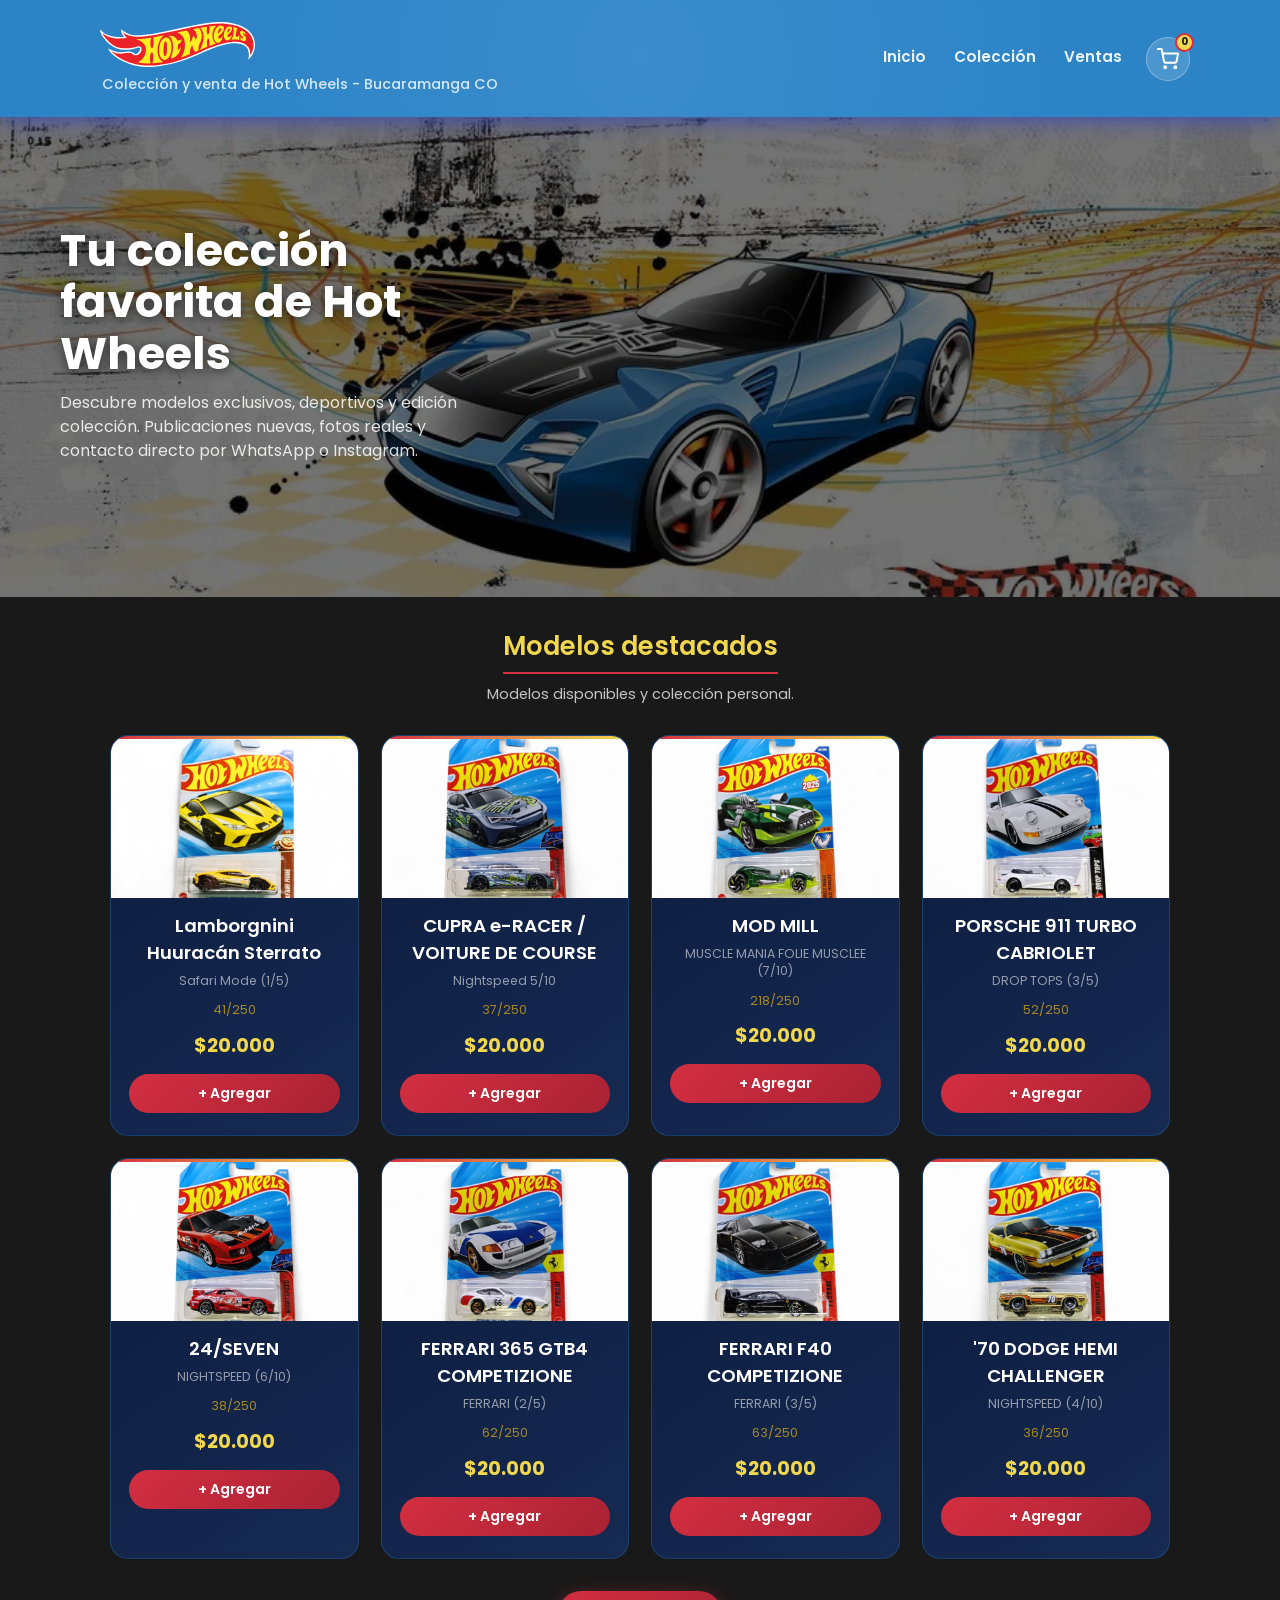
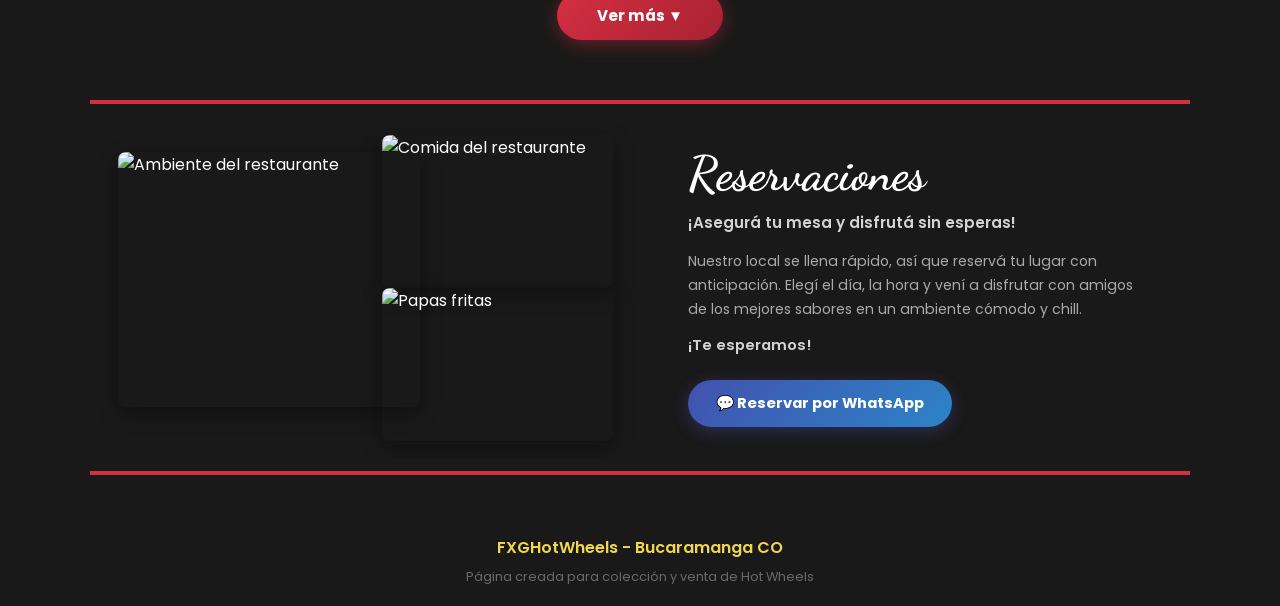
==== index.html @ 89bbc04d "------" ====
<!DOCTYPE html>
<html lang="es">
<head>
  <meta charset="UTF-8">
  <meta name="viewport" content="width=device-width, initial-scale=1.0">
  <title>Hot Wheels</title>
  <link rel="stylesheet" href="style.css">
  <link href="https://fonts.googleapis.com/css2?family=Poppins:wght@400;600;700&family=Dancing+Script:wght@700&display=swap" rel="stylesheet">
</head>

<body>

  <header>
    <div class="header-content">
      <div class="header-logo">
        <img src="img/Hot_Wheels_2014.svg" alt="Logo Hot Wheels">
        <p>Colección y venta de Hot Wheels - Bucaramanga CO</p>
      </div>
      <div class="header-derecha">
        <nav class="header-nav">
          <a href="/index.html">Inicio</a>
          <a href="/productos.html">Colección</a>
          <a href="/productos.html">Ventas</a>
        </nav>

        <!-- CART WIDGET -->
        <div class="cart-widget">
          <button class="cart-widget-btn" onclick="toggleCarritoWidget()" aria-label="Ver carrito">
            <svg xmlns="http://www.w3.org/2000/svg" width="22" height="22" viewBox="0 0 24 24" fill="none" stroke="currentColor" stroke-width="2.2" stroke-linecap="round" stroke-linejoin="round">
              <circle cx="9" cy="21" r="1"/><circle cx="20" cy="21" r="1"/>
              <path d="M1 1h4l2.68 13.39a2 2 0 0 0 2 1.61h9.72a2 2 0 0 0 2-1.61L23 6H6"/>
            </svg>
            <span class="cart-widget-badge" id="cart-badge">0</span>
          </button>

          <!-- DROPDOWN -->
          <div class="cart-dropdown" id="cart-dropdown">
            <div class="cart-drop-header">
              <h3>Tu pedido</h3>
              <button class="cart-drop-close" onclick="toggleCarritoWidget()">✕</button>
            </div>
            <ul class="cart-drop-lista" id="lista-widget"></ul>
            <div class="cart-drop-vacio" id="cart-drop-vacio">
              <p>Carrito vacío</p>
            </div>
            <div class="cart-drop-footer">
              <p id="total-widget">Total: $0</p>
              <button class="btn-whatsapp" onclick="enviarPedido()">
                <span>💬</span> Pedir por WhatsApp
              </button>
            </div>
          </div>
        </div>
      </div>
    </div>
  </header>

  <!-- HERO SLIDER -->
  <section class="hero-slider">
    <div class="slides">

      <div class="slide active" style="background: linear-gradient(135deg, rgba(0,0,0,0.55), rgba(0,0,0,0.55)), url('img/hot-wheels-background-1680-x-1050-fjcp171rm0mzeht1.jpg') center/cover no-repeat;">
        <div class="slide-content">
          <h2>Tu colección favorita de Hot Wheels</h2>
          <p>Descubre modelos exclusivos, deportivos y edición colección. Publicaciones nuevas, fotos reales y contacto directo por WhatsApp o Instagram.</p>
        </div>
      </div>

    </div>
  </section>

  <main>

    <section class="seccion-titulo">
      <h2>Modelos destacados</h2>
      <p>Modelos disponibles y colección personal.</p>
    </section>

    <div class="menu">

      <div class="producto">
        <img class="img-producto" src="photo/IMG-20260331-WA0038.jpg" alt="Lamborgnini Huuracán Sterrato">
        <h3>Lamborgnini Huuracán Sterrato</h3>
        <p class="desc">Safari Mode (1/5)</p>
        <p class="desc-num">41/250</p>
        <p class="precio">$20.000</p>
        <button onclick="agregar('Lamborgnini Huuracán Sterrato 🚗', 20000)">+ Agregar</button>
      </div>

      <div class="producto">
        <img class="img-producto" src="photo/IMG-20260331-WA0046.jpg" alt="CUPRA e-RACER / VOITURE DE COURSE">
        <h3>CUPRA e-RACER / VOITURE DE COURSE</h3>
        <p class="desc">Nightspeed 5/10</p>
        <p class="desc-num">37/250</p>
        <p class="precio">$20.000</p>
        <button onclick="agregar('CUPRA e-RACER / VOITURE DE COURSE 🚗', 20000)">+ Agregar</button>
      </div>

      <div class="producto">
        <img class="img-producto" src="photo/IMG-20260331-WA0047.jpg" alt="MOD MILL">
        <h3>MOD MILL</h3>
        <p class="desc">MUSCLE MANIA FOLIE MUSCLEE (7/10)</p>
        <p class="desc-num">218/250</p>
        <p class="precio">$20.000</p>
        <button onclick="agregar('MOD MILL 🚗', 20000)">+ Agregar</button>
      </div>

      <div class="producto">
        <img class="img-producto" src="photo/IMG-20260331-WA0048.jpg" alt="PORSCHE 911 TURBO CABRIOLET">
        <h3>PORSCHE 911 TURBO CABRIOLET</h3>
        <p class="desc">DROP TOPS (3/5)</p>
        <p class="desc-num">52/250</p>
        <p class="precio">$20.000</p>
        <button onclick="agregar('PORSCHE 911 TURBO CABRIOLET 🚗', 20000)">+ Agregar</button>
      </div>

      <div class="producto">
        <img class="img-producto" src="photo/IMG-20260331-WA0049.jpg" alt="24/SEVEN">
        <h3>24/SEVEN</h3>
        <p class="desc">NIGHTSPEED (6/10)</p>
        <p class="desc-num">38/250</p>
        <p class="precio">$20.000</p>
        <button onclick="agregar('24/SEVEN 🚗', 20000)">+ Agregar</button>
      </div>

      <div class="producto">
        <img class="img-producto" src="photo/IMG-20260331-WA0050.jpg" alt="FERRARI 365 GTB4 COMPETIZIONE">
        <h3>FERRARI 365 GTB4 COMPETIZIONE</h3>
        <p class="desc">FERRARI (2/5)</p>
        <p class="desc-num">62/250</p>
        <p class="precio">$20.000</p>
        <button onclick="agregar('FERRARI 365 GTB4 COMPETIZIONE 🚗', 20000)">+ Agregar</button>
      </div>

      <div class="producto">
        <img class="img-producto" src="photo/IMG-20260331-WA0051.jpg" alt="FERRARI F40 COMPETIZIONE">
        <h3>FERRARI F40 COMPETIZIONE</h3>
        <p class="desc">FERRARI (3/5)</p>
        <p class="desc-num">63/250</p>
        <p class="precio">$20.000</p>
        <button onclick="agregar('FERRARI F40 COMPETIZIONE 🚗', 20000)">+ Agregar</button>
      </div>

      <div class="producto">
        <img class="img-producto" src="photo/IMG-20260331-WA0052.jpg" alt="'70 DODGE HEMI CHALLENGER">
        <h3>'70 DODGE HEMI CHALLENGER</h3>
        <p class="desc">NIGHTSPEED (4/10)</p>
        <p class="desc-num">36/250</p>
        <p class="precio">$20.000</p>
        <button onclick="agregar('\'70 DODGE HEMI CHALLENGER 🚗', 20000)">+ Agregar</button>
      </div>

      <a href="menu.html" class="linea-mas">Ver más ▼</a>
      
    </div>

    <!-- RESERVACIONES -->
    <section class="reserv-section" id="reservaciones">

      <!-- FOTOS COLLAGE -->
      <div class="reserv-fotos">
        <img class="reserv-img reserv-img-1"
          src="https://images.unsplash.com/photo-1568901346375-23c9450c58cd?q=80&w=699&auto=format&fit=crop&ixlib=rb-4.1.0&ixid=M3wxMjA3fDB8MHxwaG90by1wYWdlfHx8fGVufDB8fHx8fA%3D%3D"
          alt="Ambiente del restaurante">
        <img class="reserv-img reserv-img-2"
          src="https://images.unsplash.com/photo-1607013251379-e6eecfffe234?q=80&w=387&auto=format&fit=crop&ixlib=rb-4.1.0&ixid=M3wxMjA3fDB8MHxwaG90by1wYWdlfHx8fGVufDB8fHx8fA%3D%3D"
          alt="Comida del restaurante">
        <img class="reserv-img reserv-img-3"
          src="https://images.pexels.com/photos/2983101/pexels-photo-2983101.jpeg?auto=compress&cs=tinysrgb&w=400"
          alt="Papas fritas">
      </div>

      <!-- TEXTO -->
      <div class="reserv-texto">
        <h2>Reservaciones</h2>
        <p class="reserv-sub">¡Asegurá tu mesa y disfrutá sin esperas!</p>
        <p class="reserv-desc">
          Nuestro local se llena rápido, así que reservá tu lugar con
          anticipación. Elegí el día, la hora y vení a disfrutar con amigos
          de los mejores sabores en un ambiente cómodo y chill.
        </p>
        <p class="reserv-espera">¡Te esperamos!</p>
        <a class="reserv-btn"
          href="https://wa.me/573159745293?text=Hola!%20Quiero%20hacer%20una%20reservaci%C3%B3n%20%F0%9F%8D%94"
          target="_blank">
          💬 Reservar por WhatsApp
        </a>
      </div>

    </section>

  </main>

  <footer>
    <p class="footer-main">FXGHotWheels - Bucaramanga CO</p>
    <p class="footer-sub">Página creada para colección y venta de Hot Wheels</p>
  </footer>

  <!-- MODAL PEDIDO -->
  <div class="modal-overlay" id="modal-overlay" onclick="cerrarModal()"></div>
  <div class="modal-pedido" id="modal-pedido">
    <button class="modal-close" onclick="cerrarModal()">✕</button>
    <h3>📦 Datos para tu pedido</h3>
    <p class="modal-sub">Completa tus datos y te contactamos enseguida</p>
    <div class="modal-campo">
      <label>Nombre completo</label>
      <input type="text" id="campo-nombre" placeholder="Ej: Juan Pérez" maxlength="60">
    </div>
    <div class="modal-campo">
      <label>Dirección</label>
      <input type="text" id="campo-dir" placeholder="Ej: Calle 10 #5-32" maxlength="100">
    </div>
    <div class="modal-campo">
      <label>Barrio / Sector</label>
      <input type="text" id="campo-barrio" placeholder="Ej: Centro, El Prado..." maxlength="60">
    </div>
    <button class="modal-btn" onclick="confirmarPedido()">💬 Enviar pedido por WhatsApp</button>
  </div>

  <script src="script.js"></script>

</body>
</html>
---- style.css ----
/* ===== RESET & BASE ===== */
* {
  margin: 0;
  padding: 0;
  box-sizing: border-box;
}

body {
  font-family: 'Poppins', Arial, sans-serif;
  background: rgb(26, 25, 25);
  min-height: 100vh;
  color: #fff;
}

/* ===== HEADER ===== */
header {
  background: #2C84C7;
  padding: 22px 40px;
  box-shadow: 0 4px 20px #4251AE;
  position: relative;
  z-index: 100;
}

header::before {
  content: '';
  position: absolute;
  inset: 0;
  background: radial-gradient(circle at center, rgba(255,255,255,0.07) 0%, transparent 65%);
  pointer-events: none;
  z-index: 0;
}

.header-content {
  display: flex;
  align-items: center;
  justify-content: space-between;
  max-width: 1100px;
  margin: 0 auto;
  position: relative;
  z-index: 1;
}

.header-logo img {
  height: 45px;
  width: auto;
  margin-left: 10px;
}

.header-logo p {
  font-size: 0.9rem;
  color: rgba(255,255,255,0.8);
  margin-left: 12px;
  font-weight: 500;
}

.header-nav {
  display: flex;
  gap: 28px;
  align-items: center;
}

.header-nav a {
  color: rgba(255,255,255,0.9);
  text-decoration: none;
  font-weight: 600;
  font-size: 0.95rem;
  padding-bottom: 3px;
  border-bottom: 2px solid transparent;
  transition: border-color 0.2s ease, color 0.2s ease;
}

.header-nav a:hover {
  color: #fff;
  border-bottom-color: rgba(255,255,255,0.8);
}

.header-derecha {
  display: flex;
  align-items: center;
  gap: 24px;
}

/* ===== CART WIDGET ===== */
.cart-widget {
  position: relative;
}

.cart-widget-btn {
  background: rgba(255,255,255,0.15);
  border: 1px solid rgba(255,255,255,0.3);
  color: #fff;
  width: 44px;
  height: 44px;
  border-radius: 50%;
  cursor: pointer;
  display: flex;
  align-items: center;
  justify-content: center;
  position: relative;
  transition: background 0.2s ease, transform 0.15s ease;
}

.cart-widget-btn:hover {
  background: rgba(255,255,255,0.28);
  transform: scale(1.08);
}

.cart-widget-badge {
  position: absolute;
  top: -5px;
  right: -5px;
  background: #F1D74D;
  color: #1a1a2e;
  font-size: 0.65rem;
  font-weight: 700;
  font-family: 'Poppins', Arial, sans-serif;
  width: 19px;
  height: 19px;
  border-radius: 50%;
  display: flex;
  align-items: center;
  justify-content: center;
  border: 2px solid #D42F41;
}

/* Dropdown */
.cart-dropdown {
  display: none;
  position: absolute;
  top: calc(100% + 14px);
  right: 0;
  width: 320px;
  background: #fff;
  color: #222;
  border-radius: 16px;
  box-shadow: 0 12px 40px rgba(0,0,0,0.25);
  z-index: 500;
  overflow: hidden;
  animation: dropDown 0.2s ease;
}

.cart-dropdown.visible {
  display: block;
}

@keyframes dropDown {
  from { opacity: 0; transform: translateY(-8px); }
  to   { opacity: 1; transform: translateY(0); }
}

.cart-drop-header {
  display: flex;
  align-items: center;
  justify-content: space-between;
  padding: 16px 18px 12px;
  border-bottom: 1px solid #f0f0f0;
}

.cart-drop-header h3 {
  font-size: 1rem;
  font-weight: 700;
  color: #1a1a2e;
}

.cart-drop-close {
  background: none;
  border: none;
  font-size: 1rem;
  cursor: pointer;
  color: #999;
  line-height: 1;
  padding: 2px 6px;
  border-radius: 6px;
  transition: background 0.15s;
}

.cart-drop-close:hover { background: #f0f0f0; color: #333; }

/* Lista items */
.cart-drop-lista {
  list-style: none;
  max-height: 240px;
  overflow-y: auto;
  padding: 8px 0;
}

.cart-drop-lista li {
  display: grid;
  grid-template-columns: 28px 1fr auto auto;
  align-items: center;
  gap: 8px;
  padding: 9px 18px;
  font-size: 0.87rem;
  border-bottom: 1px solid #f7f7f7;
  transition: background 0.15s;
}

.cart-drop-lista li:last-child { border-bottom: none; }
.cart-drop-lista li:hover { background: #fafafa; }

.item-qty {
  background: #4251AE;
  color: #fff;
  font-size: 0.72rem;
  font-weight: 700;
  width: 24px;
  height: 24px;
  border-radius: 6px;
  display: flex;
  align-items: center;
  justify-content: center;
}

.item-nombre {
  font-weight: 500;
  color: #222;
  white-space: nowrap;
  overflow: hidden;
  text-overflow: ellipsis;
}

.item-precio {
  font-weight: 700;
  color: #D42F41;
  white-space: nowrap;
}

.item-del {
  background: none;
  border: none;
  color: #bbb;
  cursor: pointer;
  font-size: 0.85rem;
  padding: 2px 4px;
  border-radius: 4px;
  transition: color 0.15s, background 0.15s;
  font-family: 'Poppins', Arial, sans-serif;
}

.item-del:hover { color: #D42F41; background: #fde8ea; }

/* Vacío */
.cart-drop-vacio {
  display: none;
  text-align: center;
  padding: 22px;
  color: #aaa;
  font-size: 0.88rem;
}

.cart-drop-vacio.visible { display: block; }

/* Footer dropdown */
.cart-drop-footer {
  padding: 14px 18px;
  border-top: 1px solid #f0f0f0;
  display: flex;
  align-items: center;
  justify-content: space-between;
  gap: 10px;
  flex-wrap: wrap;
}

.cart-drop-footer #total-widget {
  font-size: 1rem;
  font-weight: 700;
  color: #1a1a2e;
}

.cart-drop-footer .btn-whatsapp {
  padding: 9px 16px;
  font-size: 0.82rem;
  border-radius: 20px;
}

/* ===== HERO SLIDER ===== */
.hero-slider {
  position: relative;
  width: 100%;
  height: 480px;
  overflow: hidden;
}

.slides { 
  width: 100%; 
  height: 100%; 
  position: 
  relative; 
}

.slide {
  position: absolute;
  inset: 0;
  opacity: 0;
  transition: opacity 0.8s ease;
  display: flex;
  align-items: center;
  justify-content: flex-start;
}

.slide.active { 
  opacity: 1; z-index: 1; 
}

.slide-content {
  max-width: 560px;
  padding: 0 60px;
  animation: slideUp 0.7s ease;
}

@keyframes slideUp {
  from { opacity: 0; transform: translateY(30px); }
  to   { opacity: 1; transform: translateY(0); }
}

.slide-content h2 {
  font-size: 2.8rem;
  font-weight: 700;
  color: #fff;
  text-shadow: 0 2px 12px rgba(0,0,0,0.6);
  margin-bottom: 12px;
  line-height: 1.15;
}

.slide-content p {
  font-size: 1rem;
  color: rgba(255,255,255,0.85);
  margin-bottom: 26px;
  line-height: 1.5;
}

/* ===== MAIN ===== */
main {
  max-width: 1100px;
  margin: 0 auto;
  padding: 30px 20px 40px;
}

.seccion-titulo {
  text-align: center;
  margin-bottom: 30px;
}

.seccion-titulo h2 {
  font-size: 1.6rem;
  font-weight: 600;
  color: #F1D74D;
  border-bottom: 2px solid #D42F41;
  display: inline-block;
  padding-bottom: 6px;
}

.seccion-titulo p {
  font-size: 0.9rem;
  color: rgba(255,255,255,0.75);
  margin-top: 10px;
}

/* ===== MENÚ GRID ===== */
.menu {
  display: grid;
  grid-template-columns: repeat(auto-fit, minmax(200px, 1fr));
  gap: 22px;
  margin-bottom: 40px;
}

.producto {
  background: linear-gradient(145deg, #0d1b3e, #162a52);
  backdrop-filter: blur(10px);
  border: 1px solid rgba(44, 132, 199, 0.3);
  padding: 22px 18px;
  border-radius: 18px;
  text-align: center;
  transition: transform 0.25s ease, box-shadow 0.25s ease;
  position: relative;
  overflow: hidden;
}

.producto::before {
  content: '';
  position: absolute;
  top: 0; left: 0; right: 0;
  height: 3px;
  background: linear-gradient(90deg, #D42F41, #F1D74D);
  border-radius: 18px 18px 0 0;
}

.producto:hover {
  transform: translateY(-6px);
  box-shadow: 0 12px 30px #4250ae93;
}

.emoji-producto {
  font-size: 2.8rem;
  margin-bottom: 10px;
  display: block;
}

.img-producto {
  width: 100%;
  height: 160px;
  object-fit: cover;
  border-radius: 12px 12px 0 0;
  margin: -20px -20px 14px -20px;
  width: calc(100% + 40px);
  display: block;
}

.producto h3 {
  font-size: 1.15rem;
  font-weight: 600;
  color: #fff;
  margin-bottom: 6px;
}

.desc {
  font-size: 0.78rem;
  color: rgba(255,255,255,0.55);
  margin-bottom: 12px;
  line-height: 1.4;
}

.desc-num {
  font-size: 0.78rem;
  color: rgba(230, 180, 17, 0.699);
  margin-bottom: 12px;
  line-height: 1.4;
}

.precio {
  font-size: 1.2rem;
  font-weight: 700;
  color: #F1D74D;
  margin-bottom: 14px;
}

.producto button {
  background: linear-gradient(135deg, #D42F41, #a82233);
  color: white;
  padding: 9px 20px;
  border: none;
  border-radius: 25px;
  cursor: pointer;
  font-size: 0.88rem;
  font-weight: 600;
  font-family: 'Poppins', Arial, sans-serif;
  transition: background 0.2s ease, transform 0.15s ease;
  width: 100%;
}

.producto button:hover {
  background: linear-gradient(135deg, #e63550, #D42F41);
  transform: scale(1.04);
}

.producto button:active {
  transform: scale(0.97);
}

.linea-mas {
  grid-column: 1 / -1;
  display: block;
  margin: 10px auto 0;
  width: fit-content;
  background: linear-gradient(135deg, #D42F41, #a82233);
  color: #fff;
  text-decoration: none;
  padding: 13px 40px;
  border-radius: 30px;
  font-size: 0.95rem;
  font-weight: 700;
  font-family: 'Poppins', Arial, sans-serif;
  box-shadow: 0 4px 18px rgba(212, 47, 65, 0.4);
  transition: transform 0.2s ease, box-shadow 0.2s ease;
}

.linea-mas:hover {
  transform: scale(1.05);
  box-shadow: 0 8px 24px rgba(212, 47, 65, 0.6);
}

.linea-mas:active {
  transform: scale(0.97);
}

/* ===== CARRITO ===== */
#carrito {
  background: rgba(255, 255, 255, 0.07);
  backdrop-filter: blur(12px);
  border: 1px solid rgba(255, 255, 255, 0.12);
  padding: 25px;
  border-radius: 20px;
  max-width: 620px;
  margin: 0 auto;
}

.carrito-header {
  display: flex;
  align-items: center;
  gap: 12px;
  margin-bottom: 18px;
}

.carrito-header h2 {
  font-size: 1.4rem;
  font-weight: 600;
}

#contador-badge {
  background: #D42F41;
  color: white;
  font-size: 0.8rem;
  font-weight: 700;
  border-radius: 50%;
  width: 26px;
  height: 26px;
  display: flex;
  align-items: center;
  justify-content: center;
  min-width: 26px;
}

/* Lista de ítems */
#lista {
  list-style: none;
  display: flex;
  flex-direction: column;
  gap: 10px;
  margin-bottom: 15px;
}

#lista li {
  display: flex;
  align-items: center;
  justify-content: space-between;
  background: rgba(255,255,255,0.07);
  border-radius: 12px;
  padding: 10px 14px;
  font-size: 0.9rem;
  animation: slideIn 0.25s ease;
}

@keyframes slideIn {
  from { opacity: 0; transform: translateX(-10px); }
  to   { opacity: 1; transform: translateX(0); }
}

#lista li button {
  background: rgba(212, 47, 65, 0.2);
  color: #D42F41;
  border: 1px solid rgba(212, 47, 65, 0.4);
  border-radius: 8px;
  padding: 4px 8px;
  cursor: pointer;
  font-size: 0.8rem;
  transition: background 0.2s;
  font-family: 'Poppins', Arial, sans-serif;
}

#lista li button:hover {
  background: rgba(212, 47, 65, 0.5);
}

/* Carrito vacío */
.carrito-vacio {
  text-align: center;
  padding: 15px 0;
  color: rgba(255,255,255,0.4);
  font-size: 0.9rem;
  display: none;
}

.carrito-vacio.visible {
  display: block;
}

/* Footer del carrito */
.carrito-footer {
  border-top: 1px solid rgba(255,255,255,0.1);
  padding-top: 18px;
  display: flex;
  align-items: center;
  justify-content: space-between;
  flex-wrap: wrap;
  gap: 14px;
}

#total {
  font-size: 1.25rem;
  font-weight: 700;
  color: #F1D74D;
}

.btn-whatsapp {
  background: linear-gradient(135deg, #25d366, #128c7e);
  color: white;
  padding: 12px 24px;
  border: none;
  border-radius: 30px;
  cursor: pointer;
  font-size: 0.95rem;
  font-weight: 600;
  font-family: 'Poppins', Arial, sans-serif;
  display: flex;
  align-items: center;
  gap: 8px;
  transition: transform 0.2s ease, box-shadow 0.2s ease;
  box-shadow: 0 4px 15px rgba(37, 211, 102, 0.35);
}

.btn-whatsapp:hover {
  transform: scale(1.05);
  box-shadow: 0 6px 20px rgba(37, 211, 102, 0.5);
}

.btn-whatsapp:active {
  transform: scale(0.97);
}

/* ===== BOTÓN FLOTANTE CARRITO ===== */
.fab-carrito {
  position: fixed;
  bottom: 30px;
  right: 30px;
  z-index: 300;
  width: 62px;
  height: 62px;
  border-radius: 50%;
  background: linear-gradient(135deg, #D42F41, #a82233);
  color: #fff;
  font-size: 1.6rem;
  border: none;
  cursor: pointer;
  box-shadow: 0 6px 22px rgba(212, 47, 65, 0.55);
  display: flex;
  align-items: center;
  justify-content: center;
  transition: transform 0.2s ease, box-shadow 0.2s ease;
}

.fab-carrito:hover {
  transform: scale(1.12);
  box-shadow: 0 10px 28px rgba(212, 47, 65, 0.7);
}

.fab-carrito:active {
  transform: scale(0.95);
}

.fab-badge {
  position: absolute;
  top: -4px;
  right: -4px;
  background: #F1D74D;
  color: #1a1a2e;
  font-size: 0.7rem;
  font-weight: 700;
  width: 22px;
  height: 22px;
  border-radius: 50%;
  display: flex;
  align-items: center;
  justify-content: center;
  border: 2px solid #4251AE;
  font-family: 'Poppins', Arial, sans-serif;
}

/* ===== FOOTER ===== */
footer {
  text-align: center;
  padding: 20px;
  color: rgba(255,255,255,0.35);
  font-size: 0.82rem;
}

.footer-main {
  font-size: 1rem;
  font-weight: 600;
  color: #F1D74D;
  margin-bottom: 8px;
}

.footer-sub {
  font-size: 0.80rem;
  color: rgba(255,255,255,0.35);
}

/* ===== MODAL PEDIDO ===== */
.modal-overlay {
  display: none;
  position: fixed;
  inset: 0;
  background: rgba(0,0,0,0.6);
  z-index: 600;
  backdrop-filter: blur(3px);
}

.modal-overlay.visible { display: block; }

.modal-pedido {
  display: none;
  position: fixed;
  top: 50%;
  left: 50%;
  transform: translate(-50%, -50%);
  background: #fff;
  color: #1a1a2e;
  border-radius: 20px;
  padding: 32px 28px;
  width: 90%;
  max-width: 420px;
  z-index: 700;
  box-shadow: 0 20px 60px rgba(0,0,0,0.35);
  animation: modalIn 0.25s ease;
}

.modal-pedido.visible { display: block; }

@keyframes modalIn {
  from { opacity: 0; transform: translate(-50%, -46%); }
  to   { opacity: 1; transform: translate(-50%, -50%); }
}

.modal-close {
  position: absolute;
  top: 14px;
  right: 16px;
  background: none;
  border: none;
  font-size: 1rem;
  cursor: pointer;
  color: #999;
  padding: 4px 8px;
  border-radius: 8px;
  transition: background 0.15s;
}

.modal-close:hover { background: #f0f0f0; color: #333; }

.modal-pedido h3 {
  font-size: 1.2rem;
  font-weight: 700;
  color: #1a1a2e;
  margin-bottom: 4px;
}

.modal-sub {
  font-size: 0.82rem;
  color: #888;
  margin-bottom: 20px;
}

.modal-campo {
  display: flex;
  flex-direction: column;
  gap: 5px;
  margin-bottom: 14px;
}

.modal-campo label {
  font-size: 0.82rem;
  font-weight: 600;
  color: #444;
}

.modal-campo input {
  border: 1.5px solid #ddd;
  border-radius: 10px;
  padding: 10px 14px;
  font-size: 0.9rem;
  font-family: 'Poppins', Arial, sans-serif;
  color: #1a1a2e;
  outline: none;
  transition: border-color 0.2s;
}

.modal-campo input:focus { border-color: #D42F41; }

.modal-btn {
  width: 100%;
  background: linear-gradient(135deg, #25d366, #128c7e);
  color: #fff;
  border: none;
  border-radius: 30px;
  padding: 13px;
  font-size: 0.95rem;
  font-weight: 700;
  font-family: 'Poppins', Arial, sans-serif;
  cursor: pointer;
  margin-top: 6px;
  box-shadow: 0 4px 16px rgba(37,211,102,0.4);
  transition: transform 0.2s ease, box-shadow 0.2s ease;
}

.modal-btn:hover {
  transform: scale(1.03);
  box-shadow: 0 6px 22px rgba(37,211,102,0.55);
}



/* ===== RESERVACIONES ===== */
.reserv-section {
  display: grid;
  grid-template-columns: 1fr 1fr;
  align-items: center;
  margin-top: 60px;
  border-top: 4px solid #D42F41;
  border-bottom: 4px solid #D42F41;

  overflow: hidden;
  width: calc(100% + 40px);
  margin-left: -20px;
  margin-right: -20px;
}

.reserv-fotos {
  position: relative;
  height: 340px;
  overflow: hidden;
}

.reserv-img {
  position: absolute;
  object-fit: cover;
  border-radius: 8px;
  box-shadow: 0 6px 20px rgba(0,0,0,0.35);
}

.reserv-img-1 {
  width: 55%; height: 75%;
  top: 10%; left: 5%;
  z-index: 2;
}

.reserv-img-2 {
  width: 42%; height: 45%;
  top: 5%; right: 5%;
  z-index: 3;
}

.reserv-img-3 {
  width: 42%; height: 45%;
  bottom: 5%; right: 5%;
  z-index: 3;
}

.reserv-texto {
  padding: 44px 48px;
  color: #1a1a2e;
}

.reserv-texto h2 {
  font-family: 'Dancing Script', cursive, sans-serif;
  font-size: 3rem;
  font-weight: 700;
  color: #ffffff;
  margin-bottom: 10px;
  line-height: 1.1;
}

.reserv-sub {
  font-size: 0.95rem;
  font-weight: 600;
  color: #d4d4d4;
  margin-bottom: 16px;
}

.reserv-desc {
  font-size: 0.88rem;
  color: rgba(206, 206, 206, 0.8);
  line-height: 1.7;
  margin-bottom: 14px;
}

.reserv-espera {
  font-size: 0.92rem;
  font-weight: 600;
  color: #d4d4d4;
  margin-bottom: 24px;
}

.reserv-btn {
  display: inline-flex;
  align-items: center;
  gap: 8px;
  background: linear-gradient(135deg, #4251AE, #2C84C7);
  color: #fff;
  text-decoration: none;
  padding: 13px 28px;
  border-radius: 30px;
  font-size: 0.92rem;
  font-weight: 700;
  font-family: 'Poppins', Arial, sans-serif;
  transition: background 0.2s ease, transform 0.2s ease;
  box-shadow: 0 4px 16px rgba(66, 81, 174, 0.4);
}

.reserv-btn:hover {
  background: linear-gradient(135deg, #2C84C7, #4251AE);
  transform: scale(1.04);
}

@media (max-width: 768px) {
  .reserv-section {
    grid-template-columns: 1fr;
  }
  .reserv-fotos {
    height: 260px;
  }
  .reserv-texto {
    padding: 30px 24px;
  }
}
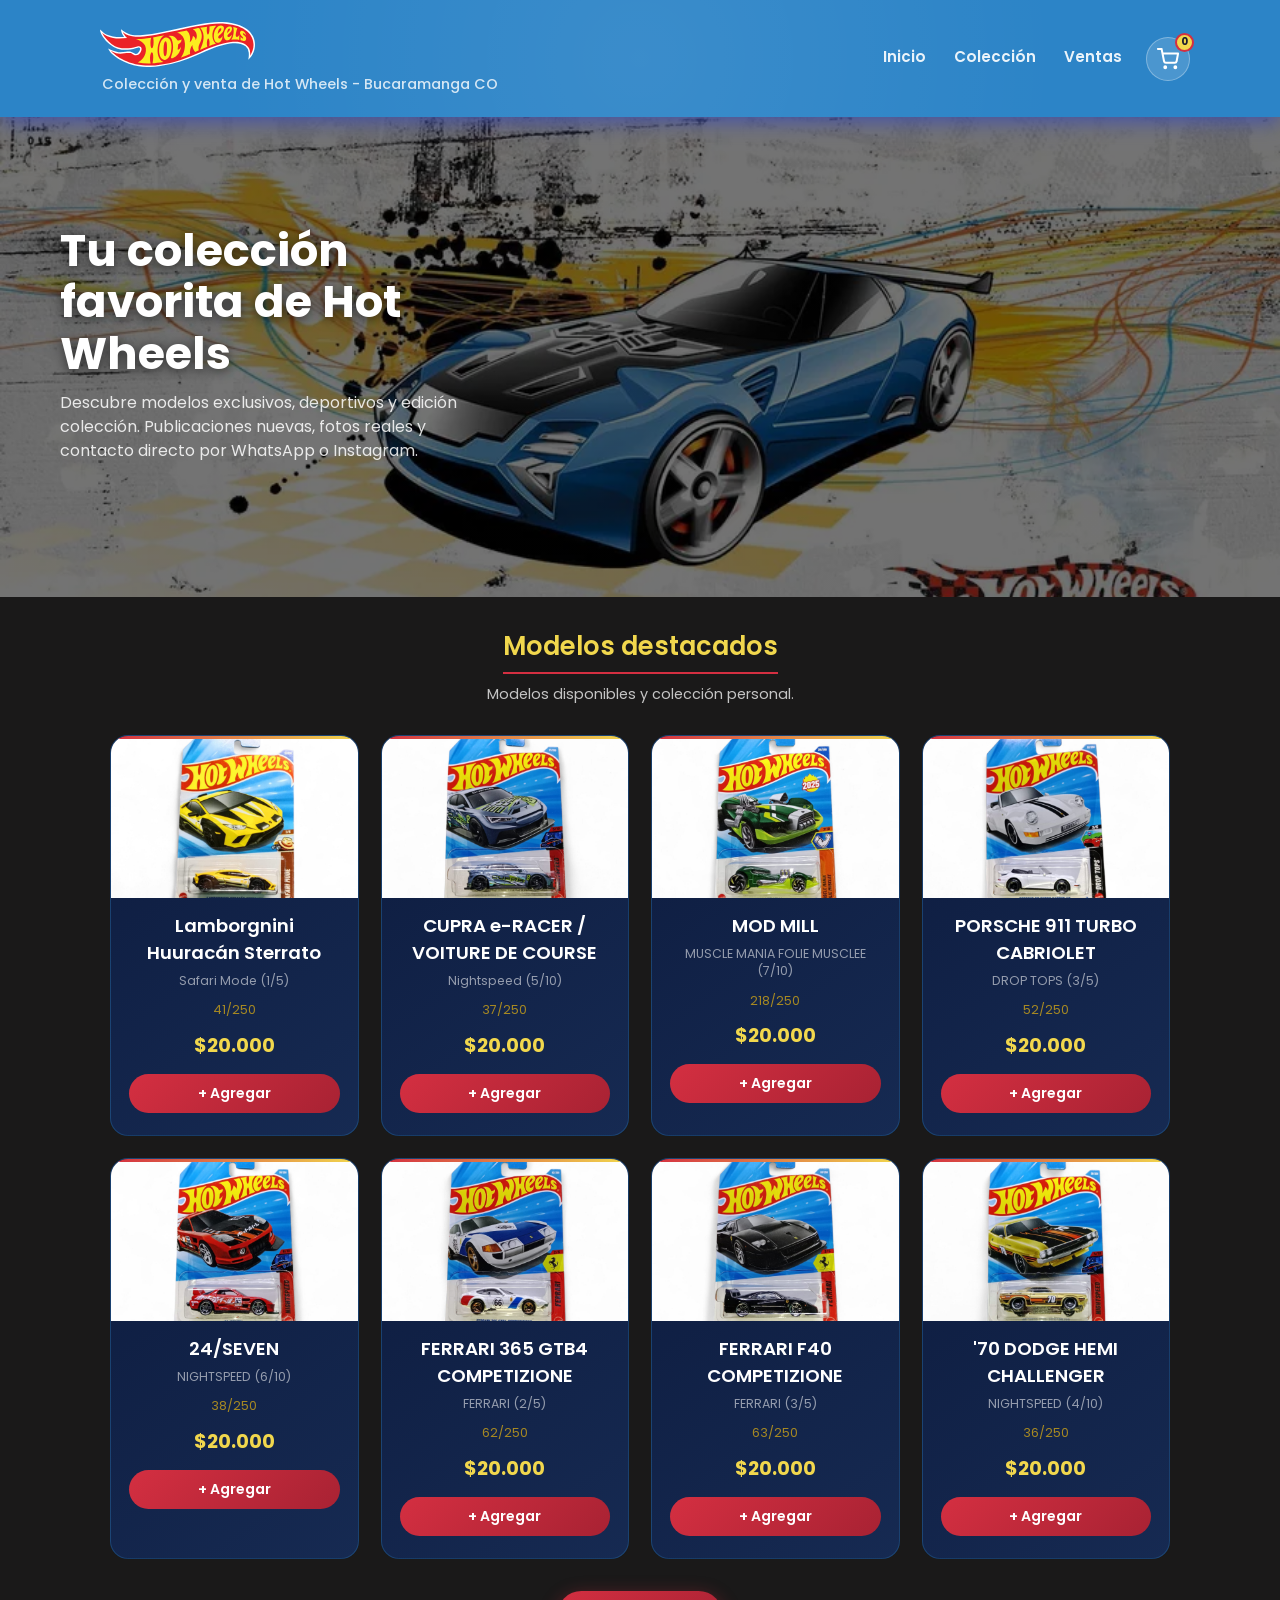
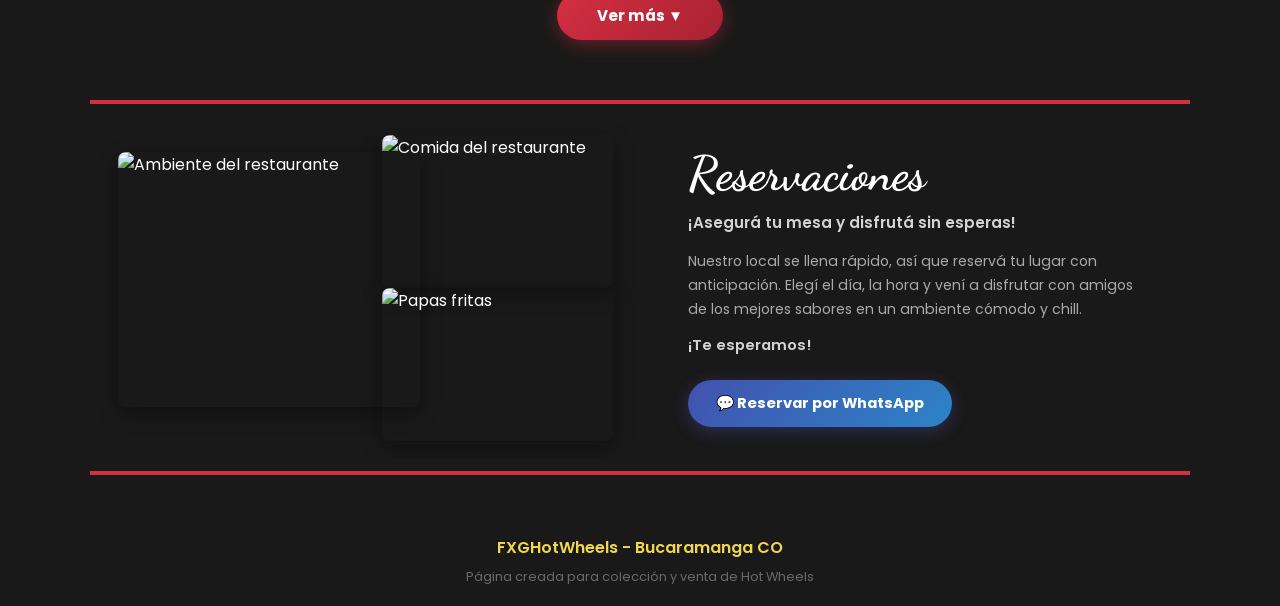
==== commit 3c5a8ec4: "-_-" ====
--- a/index.html
+++ b/index.html
@@ -90,7 +90,7 @@
       <div class="producto">
         <img class="img-producto" src="photo/IMG-20260331-WA0046.jpg" alt="CUPRA e-RACER / VOITURE DE COURSE">
         <h3>CUPRA e-RACER / VOITURE DE COURSE</h3>
-        <p class="desc">Nightspeed 5/10</p>
+        <p class="desc">Nightspeed (5/10)</p>
         <p class="desc-num">37/250</p>
         <p class="precio">$20.000</p>
         <button onclick="agregar('CUPRA e-RACER / VOITURE DE COURSE 🚗', 20000)">+ Agregar</button>
@@ -150,7 +150,7 @@
         <button onclick="agregar('\'70 DODGE HEMI CHALLENGER 🚗', 20000)">+ Agregar</button>
       </div>
 
-      <a href="menu.html" class="linea-mas">Ver más ▼</a>
+      <a href="productos.html" class="linea-mas">Ver más ▼</a>
       
     </div>
 
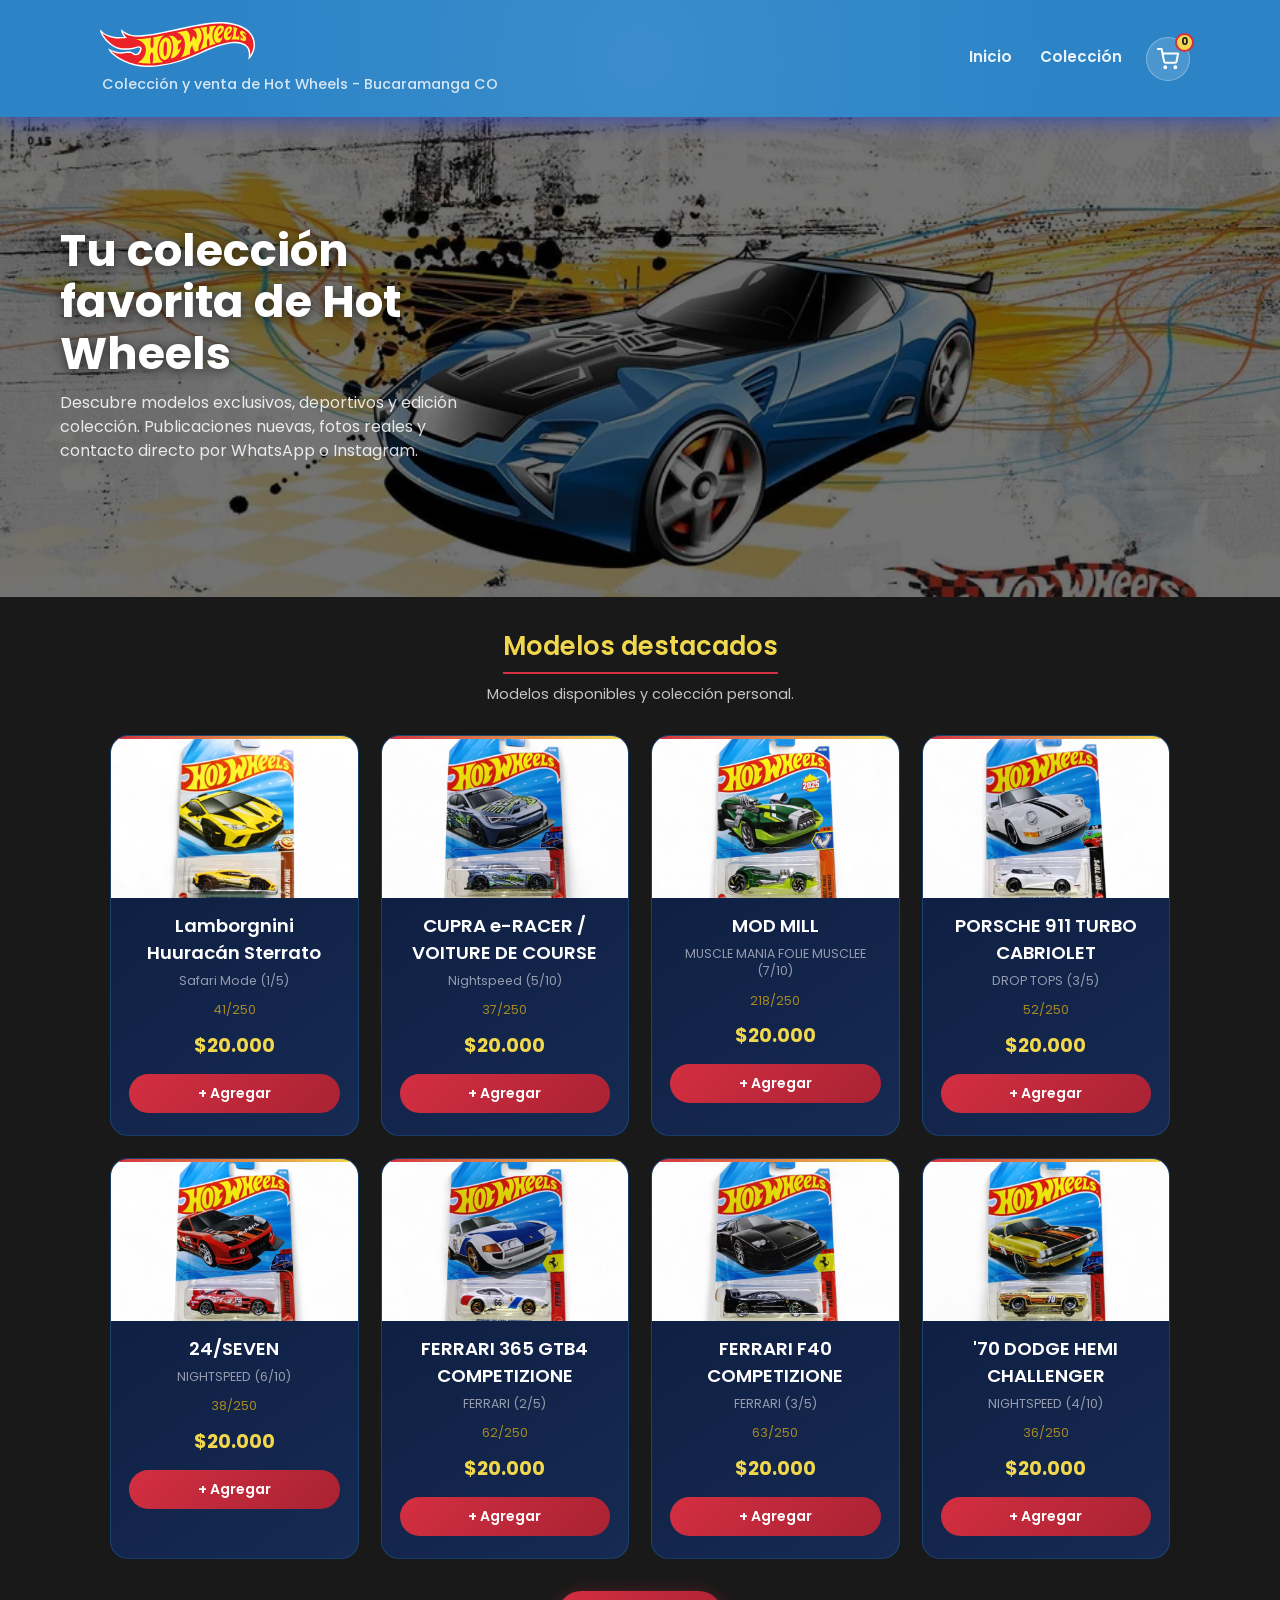
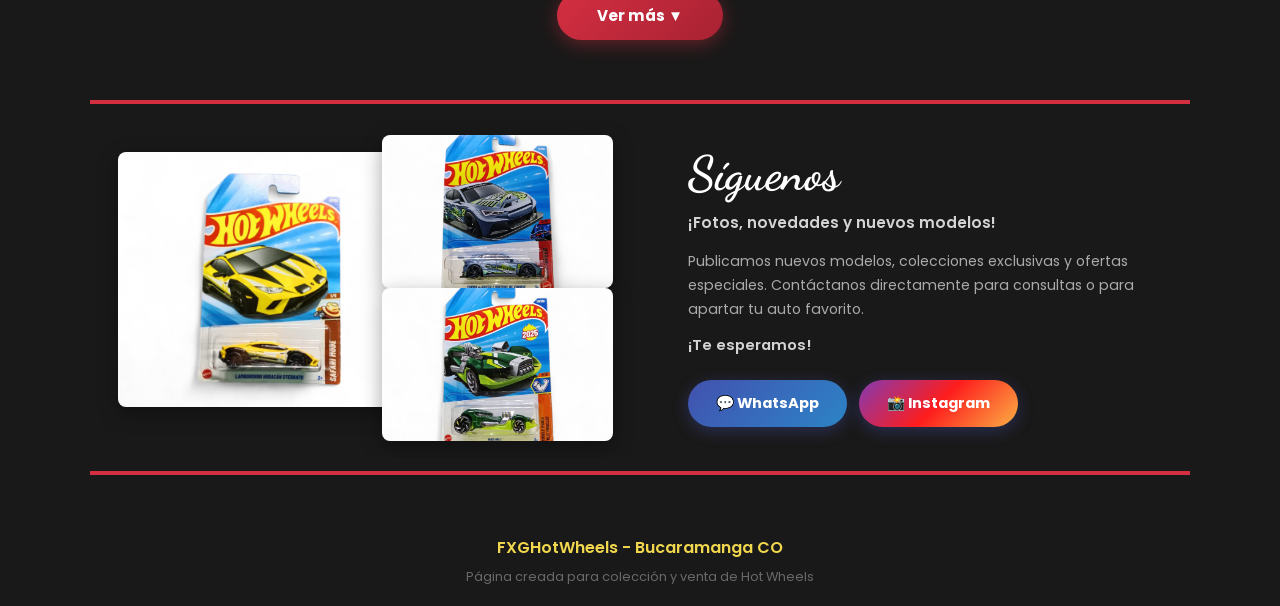
==== commit b9e64e08: "----" ====
--- a/index.html
+++ b/index.html
@@ -1,223 +1,333 @@
-<!DOCTYPE html>
+<!doctype html>
 <html lang="es">
-<head>
-  <meta charset="UTF-8">
-  <meta name="viewport" content="width=device-width, initial-scale=1.0">
-  <title>Hot Wheels</title>
-  <link rel="stylesheet" href="style.css">
-  <link href="https://fonts.googleapis.com/css2?family=Poppins:wght@400;600;700&family=Dancing+Script:wght@700&display=swap" rel="stylesheet">
-</head>
-
-<body>
-
-  <header>
-    <div class="header-content">
-      <div class="header-logo">
-        <img src="img/Hot_Wheels_2014.svg" alt="Logo Hot Wheels">
-        <p>Colección y venta de Hot Wheels - Bucaramanga CO</p>
-      </div>
-      <div class="header-derecha">
-        <nav class="header-nav">
-          <a href="/index.html">Inicio</a>
-          <a href="/productos.html">Colección</a>
-          <a href="/productos.html">Ventas</a>
-        </nav>
-
-        <!-- CART WIDGET -->
-        <div class="cart-widget">
-          <button class="cart-widget-btn" onclick="toggleCarritoWidget()" aria-label="Ver carrito">
-            <svg xmlns="http://www.w3.org/2000/svg" width="22" height="22" viewBox="0 0 24 24" fill="none" stroke="currentColor" stroke-width="2.2" stroke-linecap="round" stroke-linejoin="round">
-              <circle cx="9" cy="21" r="1"/><circle cx="20" cy="21" r="1"/>
-              <path d="M1 1h4l2.68 13.39a2 2 0 0 0 2 1.61h9.72a2 2 0 0 0 2-1.61L23 6H6"/>
-            </svg>
-            <span class="cart-widget-badge" id="cart-badge">0</span>
-          </button>
-
-          <!-- DROPDOWN -->
-          <div class="cart-dropdown" id="cart-dropdown">
-            <div class="cart-drop-header">
-              <h3>Tu pedido</h3>
-              <button class="cart-drop-close" onclick="toggleCarritoWidget()">✕</button>
-            </div>
-            <ul class="cart-drop-lista" id="lista-widget"></ul>
-            <div class="cart-drop-vacio" id="cart-drop-vacio">
-              <p>Carrito vacío</p>
-            </div>
-            <div class="cart-drop-footer">
-              <p id="total-widget">Total: $0</p>
-              <button class="btn-whatsapp" onclick="enviarPedido()">
-                <span>💬</span> Pedir por WhatsApp
-              </button>
+  <head>
+    <meta charset="UTF-8" />
+    <meta name="viewport" content="width=device-width, initial-scale=1.0" />
+    <title>Hot Wheels</title>
+    <link rel="stylesheet" href="style.css" />
+    <link
+      href="https://fonts.googleapis.com/css2?family=Poppins:wght@400;600;700&family=Dancing+Script:wght@700&display=swap"
+      rel="stylesheet"
+    />
+  </head>
+
+  <body>
+    <header>
+      <div class="header-content">
+        <div class="header-logo">
+          <img src="img/Hot_Wheels_2014.svg" alt="Logo Hot Wheels" />
+          <p>Colección y venta de Hot Wheels - Bucaramanga CO</p>
+        </div>
+        <div class="header-derecha">
+          <nav class="header-nav">
+            <a href="/index.html">Inicio</a>
+            <a href="/productos.html">Colección</a>
+          </nav>
+
+          <!-- CART WIDGET -->
+          <div class="cart-widget">
+            <button
+              class="cart-widget-btn"
+              onclick="toggleCarritoWidget()"
+              aria-label="Ver carrito"
+            >
+              <svg
+                xmlns="http://www.w3.org/2000/svg"
+                width="22"
+                height="22"
+                viewBox="0 0 24 24"
+                fill="none"
+                stroke="currentColor"
+                stroke-width="2.2"
+                stroke-linecap="round"
+                stroke-linejoin="round"
+              >
+                <circle cx="9" cy="21" r="1" />
+                <circle cx="20" cy="21" r="1" />
+                <path
+                  d="M1 1h4l2.68 13.39a2 2 0 0 0 2 1.61h9.72a2 2 0 0 0 2-1.61L23 6H6"
+                />
+              </svg>
+              <span class="cart-widget-badge" id="cart-badge">0</span>
+            </button>
+
+            <!-- DROPDOWN -->
+            <div class="cart-dropdown" id="cart-dropdown">
+              <div class="cart-drop-header">
+                <h3>Tu pedido</h3>
+                <button class="cart-drop-close" onclick="toggleCarritoWidget()">
+                  ✕
+                </button>
+              </div>
+              <ul class="cart-drop-lista" id="lista-widget"></ul>
+              <div class="cart-drop-vacio" id="cart-drop-vacio">
+                <p>Carrito vacío</p>
+              </div>
+              <div class="cart-drop-footer">
+                <p id="total-widget">Total: $0</p>
+                <button class="btn-whatsapp" onclick="enviarPedido()">
+                  <span>💬</span> Pedir por WhatsApp
+                </button>
+              </div>
             </div>
           </div>
         </div>
       </div>
+    </header>
+
+    <!-- HERO SLIDER -->
+    <section class="hero-slider">
+      <div class="slides">
+        <div
+          class="slide active"
+          style="
+            background:
+              linear-gradient(135deg, rgba(0, 0, 0, 0.55), rgba(0, 0, 0, 0.55)),
+              url(&quot;img/hot-wheels-background-1680-x-1050-fjcp171rm0mzeht1.jpg&quot;)
+                center/cover no-repeat;
+          "
+        >
+          <div class="slide-content">
+            <h2>Tu colección favorita de Hot Wheels</h2>
+            <p>
+              Descubre modelos exclusivos, deportivos y edición colección.
+              Publicaciones nuevas, fotos reales y contacto directo por WhatsApp
+              o Instagram.
+            </p>
+          </div>
+        </div>
+      </div>
+    </section>
+
+    <main>
+      <section class="seccion-titulo">
+        <h2>Modelos destacados</h2>
+        <p>Modelos disponibles y colección personal.</p>
+      </section>
+
+      <div class="menu">
+        <div class="producto">
+          <img
+            class="img-producto"
+            src="photo/IMG-20260331-WA0038.jpg"
+            alt="Lamborgnini Huuracán Sterrato"
+          />
+          <h3>Lamborgnini Huuracán Sterrato</h3>
+          <p class="desc">Safari Mode (1/5)</p>
+          <p class="desc-num">41/250</p>
+          <p class="precio">$20.000</p>
+          <button onclick="agregar('Lamborgnini Huuracán Sterrato 🚗', 20000)">
+            + Agregar
+          </button>
+        </div>
+
+        <div class="producto">
+          <img
+            class="img-producto"
+            src="photo/IMG-20260331-WA0046.jpg"
+            alt="CUPRA e-RACER / VOITURE DE COURSE"
+          />
+          <h3>CUPRA e-RACER / VOITURE DE COURSE</h3>
+          <p class="desc">Nightspeed (5/10)</p>
+          <p class="desc-num">37/250</p>
+          <p class="precio">$20.000</p>
+          <button
+            onclick="agregar('CUPRA e-RACER / VOITURE DE COURSE 🚗', 20000)"
+          >
+            + Agregar
+          </button>
+        </div>
+
+        <div class="producto">
+          <img
+            class="img-producto"
+            src="photo/IMG-20260331-WA0047.jpg"
+            alt="MOD MILL"
+          />
+          <h3>MOD MILL</h3>
+          <p class="desc">MUSCLE MANIA FOLIE MUSCLEE (7/10)</p>
+          <p class="desc-num">218/250</p>
+          <p class="precio">$20.000</p>
+          <button onclick="agregar('MOD MILL 🚗', 20000)">+ Agregar</button>
+        </div>
+
+        <div class="producto">
+          <img
+            class="img-producto"
+            src="photo/IMG-20260331-WA0048.jpg"
+            alt="PORSCHE 911 TURBO CABRIOLET"
+          />
+          <h3>PORSCHE 911 TURBO CABRIOLET</h3>
+          <p class="desc">DROP TOPS (3/5)</p>
+          <p class="desc-num">52/250</p>
+          <p class="precio">$20.000</p>
+          <button onclick="agregar('PORSCHE 911 TURBO CABRIOLET 🚗', 20000)">
+            + Agregar
+          </button>
+        </div>
+
+        <div class="producto">
+          <img
+            class="img-producto"
+            src="photo/IMG-20260331-WA0049.jpg"
+            alt="24/SEVEN"
+          />
+          <h3>24/SEVEN</h3>
+          <p class="desc">NIGHTSPEED (6/10)</p>
+          <p class="desc-num">38/250</p>
+          <p class="precio">$20.000</p>
+          <button onclick="agregar('24/SEVEN 🚗', 20000)">+ Agregar</button>
+        </div>
+
+        <div class="producto">
+          <img
+            class="img-producto"
+            src="photo/IMG-20260331-WA0050.jpg"
+            alt="FERRARI 365 GTB4 COMPETIZIONE"
+          />
+          <h3>FERRARI 365 GTB4 COMPETIZIONE</h3>
+          <p class="desc">FERRARI (2/5)</p>
+          <p class="desc-num">62/250</p>
+          <p class="precio">$20.000</p>
+          <button onclick="agregar('FERRARI 365 GTB4 COMPETIZIONE 🚗', 20000)">
+            + Agregar
+          </button>
+        </div>
+
+        <div class="producto">
+          <img
+            class="img-producto"
+            src="photo/IMG-20260331-WA0051.jpg"
+            alt="FERRARI F40 COMPETIZIONE"
+          />
+          <h3>FERRARI F40 COMPETIZIONE</h3>
+          <p class="desc">FERRARI (3/5)</p>
+          <p class="desc-num">63/250</p>
+          <p class="precio">$20.000</p>
+          <button onclick="agregar('FERRARI F40 COMPETIZIONE 🚗', 20000)">
+            + Agregar
+          </button>
+        </div>
+
+        <div class="producto">
+          <img
+            class="img-producto"
+            src="photo/IMG-20260331-WA0052.jpg"
+            alt="'70 DODGE HEMI CHALLENGER"
+          />
+          <h3>'70 DODGE HEMI CHALLENGER</h3>
+          <p class="desc">NIGHTSPEED (4/10)</p>
+          <p class="desc-num">36/250</p>
+          <p class="precio">$20.000</p>
+          <button onclick="agregar('\'70 DODGE HEMI CHALLENGER 🚗', 20000)">
+            + Agregar
+          </button>
+        </div>
+
+        <a href="productos.html" class="linea-mas">Ver más ▼</a>
+      </div>
+
+      <!-- REDES SOCIALES -->
+      <!-- REDES SOCIALES -->
+      <section class="reserv-section" id="redes">
+        <!-- FOTOS COLLAGE -->
+        <div class="reserv-fotos">
+          <img
+            class="reserv-img reserv-img-1"
+            src="photo/IMG-20260331-WA0038.jpg"
+            alt="Hot Wheels colección"
+          />
+          <img
+            class="reserv-img reserv-img-2"
+            src="photo/IMG-20260331-WA0046.jpg"
+            alt="Hot Wheels modelo"
+          />
+          <img
+            class="reserv-img reserv-img-3"
+            src="photo/IMG-20260331-WA0047.jpg"
+            alt="Hot Wheels modelo"
+          />
+        </div>
+
+        <!-- TEXTO -->
+        <div class="reserv-texto">
+          <h2>Síguenos</h2>
+          <p class="reserv-sub">¡Fotos, novedades y nuevos modelos!</p>
+          <p class="reserv-desc">
+            Publicamos nuevos modelos, colecciones exclusivas y ofertas
+            especiales. Contáctanos directamente para consultas o para apartar
+            tu auto favorito.
+          </p>
+          <p class="reserv-espera">¡Te esperamos!</p>
+
+          <div style="display: flex; gap: 12px; flex-wrap: wrap">
+            <a
+              class="reserv-btn"
+              href="https://wa.me/573159745293?text=Hola!%20Me%20interesa%20un%20Hot%20Wheels%20🚗"
+              target="_blank"
+            >
+              💬 WhatsApp
+            </a>
+            <a
+              class="reserv-btn"
+              href="https://www.instagram.com/TU_USUARIO"
+              target="_blank"
+              style="
+                background: linear-gradient(135deg, #833ab4, #fd1d1d, #fcb045);
+              "
+            >
+              📸 Instagram
+            </a>
+          </div>
+        </div>
+      </section>
+    </main>
+
+    <footer>
+      <p class="footer-main">FXGHotWheels - Bucaramanga CO</p>
+      <p class="footer-sub">
+        Página creada para colección y venta de Hot Wheels
+      </p>
+    </footer>
+
+    <!-- MODAL PEDIDO -->
+    <div class="modal-overlay" id="modal-overlay" onclick="cerrarModal()"></div>
+    <div class="modal-pedido" id="modal-pedido">
+      <button class="modal-close" onclick="cerrarModal()">✕</button>
+      <h3>📦 Datos para tu pedido</h3>
+      <p class="modal-sub">Completa tus datos y te contactamos enseguida</p>
+      <div class="modal-campo">
+        <label>Nombre completo</label>
+        <input
+          type="text"
+          id="campo-nombre"
+          placeholder="Ej: Juan Pérez"
+          maxlength="60"
+        />
+      </div>
+      <div class="modal-campo">
+        <label>Dirección</label>
+        <input
+          type="text"
+          id="campo-dir"
+          placeholder="Ej: Calle 10 #5-32"
+          maxlength="100"
+        />
+      </div>
+      <div class="modal-campo">
+        <label>Barrio / Sector</label>
+        <input
+          type="text"
+          id="campo-barrio"
+          placeholder="Ej: Centro, El Prado..."
+          maxlength="60"
+        />
+      </div>
+      <button class="modal-btn" onclick="confirmarPedido()">
+        💬 Enviar pedido por WhatsApp
+      </button>
     </div>
-  </header>
-
-  <!-- HERO SLIDER -->
-  <section class="hero-slider">
-    <div class="slides">
-
-      <div class="slide active" style="background: linear-gradient(135deg, rgba(0,0,0,0.55), rgba(0,0,0,0.55)), url('img/hot-wheels-background-1680-x-1050-fjcp171rm0mzeht1.jpg') center/cover no-repeat;">
-        <div class="slide-content">
-          <h2>Tu colección favorita de Hot Wheels</h2>
-          <p>Descubre modelos exclusivos, deportivos y edición colección. Publicaciones nuevas, fotos reales y contacto directo por WhatsApp o Instagram.</p>
-        </div>
-      </div>
-
-    </div>
-  </section>
-
-  <main>
-
-    <section class="seccion-titulo">
-      <h2>Modelos destacados</h2>
-      <p>Modelos disponibles y colección personal.</p>
-    </section>
-
-    <div class="menu">
-
-      <div class="producto">
-        <img class="img-producto" src="photo/IMG-20260331-WA0038.jpg" alt="Lamborgnini Huuracán Sterrato">
-        <h3>Lamborgnini Huuracán Sterrato</h3>
-        <p class="desc">Safari Mode (1/5)</p>
-        <p class="desc-num">41/250</p>
-        <p class="precio">$20.000</p>
-        <button onclick="agregar('Lamborgnini Huuracán Sterrato 🚗', 20000)">+ Agregar</button>
-      </div>
-
-      <div class="producto">
-        <img class="img-producto" src="photo/IMG-20260331-WA0046.jpg" alt="CUPRA e-RACER / VOITURE DE COURSE">
-        <h3>CUPRA e-RACER / VOITURE DE COURSE</h3>
-        <p class="desc">Nightspeed (5/10)</p>
-        <p class="desc-num">37/250</p>
-        <p class="precio">$20.000</p>
-        <button onclick="agregar('CUPRA e-RACER / VOITURE DE COURSE 🚗', 20000)">+ Agregar</button>
-      </div>
-
-      <div class="producto">
-        <img class="img-producto" src="photo/IMG-20260331-WA0047.jpg" alt="MOD MILL">
-        <h3>MOD MILL</h3>
-        <p class="desc">MUSCLE MANIA FOLIE MUSCLEE (7/10)</p>
-        <p class="desc-num">218/250</p>
-        <p class="precio">$20.000</p>
-        <button onclick="agregar('MOD MILL 🚗', 20000)">+ Agregar</button>
-      </div>
-
-      <div class="producto">
-        <img class="img-producto" src="photo/IMG-20260331-WA0048.jpg" alt="PORSCHE 911 TURBO CABRIOLET">
-        <h3>PORSCHE 911 TURBO CABRIOLET</h3>
-        <p class="desc">DROP TOPS (3/5)</p>
-        <p class="desc-num">52/250</p>
-        <p class="precio">$20.000</p>
-        <button onclick="agregar('PORSCHE 911 TURBO CABRIOLET 🚗', 20000)">+ Agregar</button>
-      </div>
-
-      <div class="producto">
-        <img class="img-producto" src="photo/IMG-20260331-WA0049.jpg" alt="24/SEVEN">
-        <h3>24/SEVEN</h3>
-        <p class="desc">NIGHTSPEED (6/10)</p>
-        <p class="desc-num">38/250</p>
-        <p class="precio">$20.000</p>
-        <button onclick="agregar('24/SEVEN 🚗', 20000)">+ Agregar</button>
-      </div>
-
-      <div class="producto">
-        <img class="img-producto" src="photo/IMG-20260331-WA0050.jpg" alt="FERRARI 365 GTB4 COMPETIZIONE">
-        <h3>FERRARI 365 GTB4 COMPETIZIONE</h3>
-        <p class="desc">FERRARI (2/5)</p>
-        <p class="desc-num">62/250</p>
-        <p class="precio">$20.000</p>
-        <button onclick="agregar('FERRARI 365 GTB4 COMPETIZIONE 🚗', 20000)">+ Agregar</button>
-      </div>
-
-      <div class="producto">
-        <img class="img-producto" src="photo/IMG-20260331-WA0051.jpg" alt="FERRARI F40 COMPETIZIONE">
-        <h3>FERRARI F40 COMPETIZIONE</h3>
-        <p class="desc">FERRARI (3/5)</p>
-        <p class="desc-num">63/250</p>
-        <p class="precio">$20.000</p>
-        <button onclick="agregar('FERRARI F40 COMPETIZIONE 🚗', 20000)">+ Agregar</button>
-      </div>
-
-      <div class="producto">
-        <img class="img-producto" src="photo/IMG-20260331-WA0052.jpg" alt="'70 DODGE HEMI CHALLENGER">
-        <h3>'70 DODGE HEMI CHALLENGER</h3>
-        <p class="desc">NIGHTSPEED (4/10)</p>
-        <p class="desc-num">36/250</p>
-        <p class="precio">$20.000</p>
-        <button onclick="agregar('\'70 DODGE HEMI CHALLENGER 🚗', 20000)">+ Agregar</button>
-      </div>
-
-      <a href="productos.html" class="linea-mas">Ver más ▼</a>
-      
-    </div>
-
-    <!-- RESERVACIONES -->
-    <section class="reserv-section" id="reservaciones">
-
-      <!-- FOTOS COLLAGE -->
-      <div class="reserv-fotos">
-        <img class="reserv-img reserv-img-1"
-          src="https://images.unsplash.com/photo-1568901346375-23c9450c58cd?q=80&w=699&auto=format&fit=crop&ixlib=rb-4.1.0&ixid=M3wxMjA3fDB8MHxwaG90by1wYWdlfHx8fGVufDB8fHx8fA%3D%3D"
-          alt="Ambiente del restaurante">
-        <img class="reserv-img reserv-img-2"
-          src="https://images.unsplash.com/photo-1607013251379-e6eecfffe234?q=80&w=387&auto=format&fit=crop&ixlib=rb-4.1.0&ixid=M3wxMjA3fDB8MHxwaG90by1wYWdlfHx8fGVufDB8fHx8fA%3D%3D"
-          alt="Comida del restaurante">
-        <img class="reserv-img reserv-img-3"
-          src="https://images.pexels.com/photos/2983101/pexels-photo-2983101.jpeg?auto=compress&cs=tinysrgb&w=400"
-          alt="Papas fritas">
-      </div>
-
-      <!-- TEXTO -->
-      <div class="reserv-texto">
-        <h2>Reservaciones</h2>
-        <p class="reserv-sub">¡Asegurá tu mesa y disfrutá sin esperas!</p>
-        <p class="reserv-desc">
-          Nuestro local se llena rápido, así que reservá tu lugar con
-          anticipación. Elegí el día, la hora y vení a disfrutar con amigos
-          de los mejores sabores en un ambiente cómodo y chill.
-        </p>
-        <p class="reserv-espera">¡Te esperamos!</p>
-        <a class="reserv-btn"
-          href="https://wa.me/573159745293?text=Hola!%20Quiero%20hacer%20una%20reservaci%C3%B3n%20%F0%9F%8D%94"
-          target="_blank">
-          💬 Reservar por WhatsApp
-        </a>
-      </div>
-
-    </section>
-
-  </main>
-
-  <footer>
-    <p class="footer-main">FXGHotWheels - Bucaramanga CO</p>
-    <p class="footer-sub">Página creada para colección y venta de Hot Wheels</p>
-  </footer>
-
-  <!-- MODAL PEDIDO -->
-  <div class="modal-overlay" id="modal-overlay" onclick="cerrarModal()"></div>
-  <div class="modal-pedido" id="modal-pedido">
-    <button class="modal-close" onclick="cerrarModal()">✕</button>
-    <h3>📦 Datos para tu pedido</h3>
-    <p class="modal-sub">Completa tus datos y te contactamos enseguida</p>
-    <div class="modal-campo">
-      <label>Nombre completo</label>
-      <input type="text" id="campo-nombre" placeholder="Ej: Juan Pérez" maxlength="60">
-    </div>
-    <div class="modal-campo">
-      <label>Dirección</label>
-      <input type="text" id="campo-dir" placeholder="Ej: Calle 10 #5-32" maxlength="100">
-    </div>
-    <div class="modal-campo">
-      <label>Barrio / Sector</label>
-      <input type="text" id="campo-barrio" placeholder="Ej: Centro, El Prado..." maxlength="60">
-    </div>
-    <button class="modal-btn" onclick="confirmarPedido()">💬 Enviar pedido por WhatsApp</button>
-  </div>
-
-  <script src="script.js"></script>
-
-</body>
-</html>+
+    <script src="script.js"></script>
+  </body>
+</html>
--- a/style.css
+++ b/style.css
@@ -6,7 +6,7 @@
 }
 
 body {
-  font-family: 'Poppins', Arial, sans-serif;
+  font-family: "Poppins", Arial, sans-serif;
   background: rgb(26, 25, 25);
   min-height: 100vh;
   color: #fff;
@@ -14,18 +14,22 @@
 
 /* ===== HEADER ===== */
 header {
-  background: #2C84C7;
+  background: #2c84c7;
   padding: 22px 40px;
-  box-shadow: 0 4px 20px #4251AE;
+  box-shadow: 0 4px 20px #4251ae;
   position: relative;
   z-index: 100;
 }
 
 header::before {
-  content: '';
+  content: "";
   position: absolute;
   inset: 0;
-  background: radial-gradient(circle at center, rgba(255,255,255,0.07) 0%, transparent 65%);
+  background: radial-gradient(
+    circle at center,
+    rgba(255, 255, 255, 0.07) 0%,
+    transparent 65%
+  );
   pointer-events: none;
   z-index: 0;
 }
@@ -48,7 +52,7 @@
 
 .header-logo p {
   font-size: 0.9rem;
-  color: rgba(255,255,255,0.8);
+  color: rgba(255, 255, 255, 0.8);
   margin-left: 12px;
   font-weight: 500;
 }
@@ -60,18 +64,20 @@
 }
 
 .header-nav a {
-  color: rgba(255,255,255,0.9);
+  color: rgba(255, 255, 255, 0.9);
   text-decoration: none;
   font-weight: 600;
   font-size: 0.95rem;
   padding-bottom: 3px;
   border-bottom: 2px solid transparent;
-  transition: border-color 0.2s ease, color 0.2s ease;
+  transition:
+    border-color 0.2s ease,
+    color 0.2s ease;
 }
 
 .header-nav a:hover {
   color: #fff;
-  border-bottom-color: rgba(255,255,255,0.8);
+  border-bottom-color: rgba(255, 255, 255, 0.8);
 }
 
 .header-derecha {
@@ -86,8 +92,8 @@
 }
 
 .cart-widget-btn {
-  background: rgba(255,255,255,0.15);
-  border: 1px solid rgba(255,255,255,0.3);
+  background: rgba(255, 255, 255, 0.15);
+  border: 1px solid rgba(255, 255, 255, 0.3);
   color: #fff;
   width: 44px;
   height: 44px;
@@ -97,11 +103,13 @@
   align-items: center;
   justify-content: center;
   position: relative;
-  transition: background 0.2s ease, transform 0.15s ease;
+  transition:
+    background 0.2s ease,
+    transform 0.15s ease;
 }
 
 .cart-widget-btn:hover {
-  background: rgba(255,255,255,0.28);
+  background: rgba(255, 255, 255, 0.28);
   transform: scale(1.08);
 }
 
@@ -109,18 +117,18 @@
   position: absolute;
   top: -5px;
   right: -5px;
-  background: #F1D74D;
+  background: #f1d74d;
   color: #1a1a2e;
   font-size: 0.65rem;
   font-weight: 700;
-  font-family: 'Poppins', Arial, sans-serif;
+  font-family: "Poppins", Arial, sans-serif;
   width: 19px;
   height: 19px;
   border-radius: 50%;
   display: flex;
   align-items: center;
   justify-content: center;
-  border: 2px solid #D42F41;
+  border: 2px solid #d42f41;
 }
 
 /* Dropdown */
@@ -133,7 +141,7 @@
   background: #fff;
   color: #222;
   border-radius: 16px;
-  box-shadow: 0 12px 40px rgba(0,0,0,0.25);
+  box-shadow: 0 12px 40px rgba(0, 0, 0, 0.25);
   z-index: 500;
   overflow: hidden;
   animation: dropDown 0.2s ease;
@@ -144,8 +152,14 @@
 }
 
 @keyframes dropDown {
-  from { opacity: 0; transform: translateY(-8px); }
-  to   { opacity: 1; transform: translateY(0); }
+  from {
+    opacity: 0;
+    transform: translateY(-8px);
+  }
+  to {
+    opacity: 1;
+    transform: translateY(0);
+  }
 }
 
 .cart-drop-header {
@@ -174,7 +188,10 @@
   transition: background 0.15s;
 }
 
-.cart-drop-close:hover { background: #f0f0f0; color: #333; }
+.cart-drop-close:hover {
+  background: #f0f0f0;
+  color: #333;
+}
 
 /* Lista items */
 .cart-drop-lista {
@@ -195,11 +212,15 @@
   transition: background 0.15s;
 }
 
-.cart-drop-lista li:last-child { border-bottom: none; }
-.cart-drop-lista li:hover { background: #fafafa; }
+.cart-drop-lista li:last-child {
+  border-bottom: none;
+}
+.cart-drop-lista li:hover {
+  background: #fafafa;
+}
 
 .item-qty {
-  background: #4251AE;
+  background: #4251ae;
   color: #fff;
   font-size: 0.72rem;
   font-weight: 700;
@@ -221,7 +242,7 @@
 
 .item-precio {
   font-weight: 700;
-  color: #D42F41;
+  color: #d42f41;
   white-space: nowrap;
 }
 
@@ -233,11 +254,16 @@
   font-size: 0.85rem;
   padding: 2px 4px;
   border-radius: 4px;
-  transition: color 0.15s, background 0.15s;
-  font-family: 'Poppins', Arial, sans-serif;
-}
-
-.item-del:hover { color: #D42F41; background: #fde8ea; }
+  transition:
+    color 0.15s,
+    background 0.15s;
+  font-family: "Poppins", Arial, sans-serif;
+}
+
+.item-del:hover {
+  color: #d42f41;
+  background: #fde8ea;
+}
 
 /* Vacío */
 .cart-drop-vacio {
@@ -248,7 +274,9 @@
   font-size: 0.88rem;
 }
 
-.cart-drop-vacio.visible { display: block; }
+.cart-drop-vacio.visible {
+  display: block;
+}
 
 /* Footer dropdown */
 .cart-drop-footer {
@@ -281,11 +309,10 @@
   overflow: hidden;
 }
 
-.slides { 
-  width: 100%; 
-  height: 100%; 
-  position: 
-  relative; 
+.slides {
+  width: 100%;
+  height: 100%;
+  position: relative;
 }
 
 .slide {
@@ -298,8 +325,9 @@
   justify-content: flex-start;
 }
 
-.slide.active { 
-  opacity: 1; z-index: 1; 
+.slide.active {
+  opacity: 1;
+  z-index: 1;
 }
 
 .slide-content {
@@ -309,22 +337,28 @@
 }
 
 @keyframes slideUp {
-  from { opacity: 0; transform: translateY(30px); }
-  to   { opacity: 1; transform: translateY(0); }
+  from {
+    opacity: 0;
+    transform: translateY(30px);
+  }
+  to {
+    opacity: 1;
+    transform: translateY(0);
+  }
 }
 
 .slide-content h2 {
   font-size: 2.8rem;
   font-weight: 700;
   color: #fff;
-  text-shadow: 0 2px 12px rgba(0,0,0,0.6);
+  text-shadow: 0 2px 12px rgba(0, 0, 0, 0.6);
   margin-bottom: 12px;
   line-height: 1.15;
 }
 
 .slide-content p {
   font-size: 1rem;
-  color: rgba(255,255,255,0.85);
+  color: rgba(255, 255, 255, 0.85);
   margin-bottom: 26px;
   line-height: 1.5;
 }
@@ -344,15 +378,15 @@
 .seccion-titulo h2 {
   font-size: 1.6rem;
   font-weight: 600;
-  color: #F1D74D;
-  border-bottom: 2px solid #D42F41;
+  color: #f1d74d;
+  border-bottom: 2px solid #d42f41;
   display: inline-block;
   padding-bottom: 6px;
 }
 
 .seccion-titulo p {
   font-size: 0.9rem;
-  color: rgba(255,255,255,0.75);
+  color: rgba(255, 255, 255, 0.75);
   margin-top: 10px;
 }
 
@@ -371,17 +405,21 @@
   padding: 22px 18px;
   border-radius: 18px;
   text-align: center;
-  transition: transform 0.25s ease, box-shadow 0.25s ease;
+  transition:
+    transform 0.25s ease,
+    box-shadow 0.25s ease;
   position: relative;
   overflow: hidden;
 }
 
 .producto::before {
-  content: '';
+  content: "";
   position: absolute;
-  top: 0; left: 0; right: 0;
+  top: 0;
+  left: 0;
+  right: 0;
   height: 3px;
-  background: linear-gradient(90deg, #D42F41, #F1D74D);
+  background: linear-gradient(90deg, #d42f41, #f1d74d);
   border-radius: 18px 18px 0 0;
 }
 
@@ -415,7 +453,7 @@
 
 .desc {
   font-size: 0.78rem;
-  color: rgba(255,255,255,0.55);
+  color: rgba(255, 255, 255, 0.55);
   margin-bottom: 12px;
   line-height: 1.4;
 }
@@ -430,12 +468,12 @@
 .precio {
   font-size: 1.2rem;
   font-weight: 700;
-  color: #F1D74D;
+  color: #f1d74d;
   margin-bottom: 14px;
 }
 
 .producto button {
-  background: linear-gradient(135deg, #D42F41, #a82233);
+  background: linear-gradient(135deg, #d42f41, #a82233);
   color: white;
   padding: 9px 20px;
   border: none;
@@ -443,13 +481,15 @@
   cursor: pointer;
   font-size: 0.88rem;
   font-weight: 600;
-  font-family: 'Poppins', Arial, sans-serif;
-  transition: background 0.2s ease, transform 0.15s ease;
+  font-family: "Poppins", Arial, sans-serif;
+  transition:
+    background 0.2s ease,
+    transform 0.15s ease;
   width: 100%;
 }
 
 .producto button:hover {
-  background: linear-gradient(135deg, #e63550, #D42F41);
+  background: linear-gradient(135deg, #e63550, #d42f41);
   transform: scale(1.04);
 }
 
@@ -462,16 +502,18 @@
   display: block;
   margin: 10px auto 0;
   width: fit-content;
-  background: linear-gradient(135deg, #D42F41, #a82233);
+  background: linear-gradient(135deg, #d42f41, #a82233);
   color: #fff;
   text-decoration: none;
   padding: 13px 40px;
   border-radius: 30px;
   font-size: 0.95rem;
   font-weight: 700;
-  font-family: 'Poppins', Arial, sans-serif;
+  font-family: "Poppins", Arial, sans-serif;
   box-shadow: 0 4px 18px rgba(212, 47, 65, 0.4);
-  transition: transform 0.2s ease, box-shadow 0.2s ease;
+  transition:
+    transform 0.2s ease,
+    box-shadow 0.2s ease;
 }
 
 .linea-mas:hover {
@@ -507,7 +549,7 @@
 }
 
 #contador-badge {
-  background: #D42F41;
+  background: #d42f41;
   color: white;
   font-size: 0.8rem;
   font-weight: 700;
@@ -533,7 +575,7 @@
   display: flex;
   align-items: center;
   justify-content: space-between;
-  background: rgba(255,255,255,0.07);
+  background: rgba(255, 255, 255, 0.07);
   border-radius: 12px;
   padding: 10px 14px;
   font-size: 0.9rem;
@@ -541,20 +583,26 @@
 }
 
 @keyframes slideIn {
-  from { opacity: 0; transform: translateX(-10px); }
-  to   { opacity: 1; transform: translateX(0); }
+  from {
+    opacity: 0;
+    transform: translateX(-10px);
+  }
+  to {
+    opacity: 1;
+    transform: translateX(0);
+  }
 }
 
 #lista li button {
   background: rgba(212, 47, 65, 0.2);
-  color: #D42F41;
+  color: #d42f41;
   border: 1px solid rgba(212, 47, 65, 0.4);
   border-radius: 8px;
   padding: 4px 8px;
   cursor: pointer;
   font-size: 0.8rem;
   transition: background 0.2s;
-  font-family: 'Poppins', Arial, sans-serif;
+  font-family: "Poppins", Arial, sans-serif;
 }
 
 #lista li button:hover {
@@ -565,7 +613,7 @@
 .carrito-vacio {
   text-align: center;
   padding: 15px 0;
-  color: rgba(255,255,255,0.4);
+  color: rgba(255, 255, 255, 0.4);
   font-size: 0.9rem;
   display: none;
 }
@@ -576,7 +624,7 @@
 
 /* Footer del carrito */
 .carrito-footer {
-  border-top: 1px solid rgba(255,255,255,0.1);
+  border-top: 1px solid rgba(255, 255, 255, 0.1);
   padding-top: 18px;
   display: flex;
   align-items: center;
@@ -588,7 +636,7 @@
 #total {
   font-size: 1.25rem;
   font-weight: 700;
-  color: #F1D74D;
+  color: #f1d74d;
 }
 
 .btn-whatsapp {
@@ -600,11 +648,13 @@
   cursor: pointer;
   font-size: 0.95rem;
   font-weight: 600;
-  font-family: 'Poppins', Arial, sans-serif;
+  font-family: "Poppins", Arial, sans-serif;
   display: flex;
   align-items: center;
   gap: 8px;
-  transition: transform 0.2s ease, box-shadow 0.2s ease;
+  transition:
+    transform 0.2s ease,
+    box-shadow 0.2s ease;
   box-shadow: 0 4px 15px rgba(37, 211, 102, 0.35);
 }
 
@@ -626,7 +676,7 @@
   width: 62px;
   height: 62px;
   border-radius: 50%;
-  background: linear-gradient(135deg, #D42F41, #a82233);
+  background: linear-gradient(135deg, #d42f41, #a82233);
   color: #fff;
   font-size: 1.6rem;
   border: none;
@@ -635,7 +685,9 @@
   display: flex;
   align-items: center;
   justify-content: center;
-  transition: transform 0.2s ease, box-shadow 0.2s ease;
+  transition:
+    transform 0.2s ease,
+    box-shadow 0.2s ease;
 }
 
 .fab-carrito:hover {
@@ -651,7 +703,7 @@
   position: absolute;
   top: -4px;
   right: -4px;
-  background: #F1D74D;
+  background: #f1d74d;
   color: #1a1a2e;
   font-size: 0.7rem;
   font-weight: 700;
@@ -661,28 +713,28 @@
   display: flex;
   align-items: center;
   justify-content: center;
-  border: 2px solid #4251AE;
-  font-family: 'Poppins', Arial, sans-serif;
+  border: 2px solid #4251ae;
+  font-family: "Poppins", Arial, sans-serif;
 }
 
 /* ===== FOOTER ===== */
 footer {
   text-align: center;
   padding: 20px;
-  color: rgba(255,255,255,0.35);
+  color: rgba(255, 255, 255, 0.35);
   font-size: 0.82rem;
 }
 
 .footer-main {
   font-size: 1rem;
   font-weight: 600;
-  color: #F1D74D;
+  color: #f1d74d;
   margin-bottom: 8px;
 }
 
 .footer-sub {
-  font-size: 0.80rem;
-  color: rgba(255,255,255,0.35);
+  font-size: 0.8rem;
+  color: rgba(255, 255, 255, 0.35);
 }
 
 /* ===== MODAL PEDIDO ===== */
@@ -690,12 +742,14 @@
   display: none;
   position: fixed;
   inset: 0;
-  background: rgba(0,0,0,0.6);
+  background: rgba(0, 0, 0, 0.6);
   z-index: 600;
   backdrop-filter: blur(3px);
 }
 
-.modal-overlay.visible { display: block; }
+.modal-overlay.visible {
+  display: block;
+}
 
 .modal-pedido {
   display: none;
@@ -710,15 +764,23 @@
   width: 90%;
   max-width: 420px;
   z-index: 700;
-  box-shadow: 0 20px 60px rgba(0,0,0,0.35);
+  box-shadow: 0 20px 60px rgba(0, 0, 0, 0.35);
   animation: modalIn 0.25s ease;
 }
 
-.modal-pedido.visible { display: block; }
+.modal-pedido.visible {
+  display: block;
+}
 
 @keyframes modalIn {
-  from { opacity: 0; transform: translate(-50%, -46%); }
-  to   { opacity: 1; transform: translate(-50%, -50%); }
+  from {
+    opacity: 0;
+    transform: translate(-50%, -46%);
+  }
+  to {
+    opacity: 1;
+    transform: translate(-50%, -50%);
+  }
 }
 
 .modal-close {
@@ -735,7 +797,10 @@
   transition: background 0.15s;
 }
 
-.modal-close:hover { background: #f0f0f0; color: #333; }
+.modal-close:hover {
+  background: #f0f0f0;
+  color: #333;
+}
 
 .modal-pedido h3 {
   font-size: 1.2rem;
@@ -768,13 +833,15 @@
   border-radius: 10px;
   padding: 10px 14px;
   font-size: 0.9rem;
-  font-family: 'Poppins', Arial, sans-serif;
+  font-family: "Poppins", Arial, sans-serif;
   color: #1a1a2e;
   outline: none;
   transition: border-color 0.2s;
 }
 
-.modal-campo input:focus { border-color: #D42F41; }
+.modal-campo input:focus {
+  border-color: #d42f41;
+}
 
 .modal-btn {
   width: 100%;
@@ -785,19 +852,19 @@
   padding: 13px;
   font-size: 0.95rem;
   font-weight: 700;
-  font-family: 'Poppins', Arial, sans-serif;
+  font-family: "Poppins", Arial, sans-serif;
   cursor: pointer;
   margin-top: 6px;
-  box-shadow: 0 4px 16px rgba(37,211,102,0.4);
-  transition: transform 0.2s ease, box-shadow 0.2s ease;
+  box-shadow: 0 4px 16px rgba(37, 211, 102, 0.4);
+  transition:
+    transform 0.2s ease,
+    box-shadow 0.2s ease;
 }
 
 .modal-btn:hover {
   transform: scale(1.03);
-  box-shadow: 0 6px 22px rgba(37,211,102,0.55);
-}
-
-
+  box-shadow: 0 6px 22px rgba(37, 211, 102, 0.55);
+}
 
 /* ===== RESERVACIONES ===== */
 .reserv-section {
@@ -805,8 +872,8 @@
   grid-template-columns: 1fr 1fr;
   align-items: center;
   margin-top: 60px;
-  border-top: 4px solid #D42F41;
-  border-bottom: 4px solid #D42F41;
+  border-top: 4px solid #d42f41;
+  border-bottom: 4px solid #d42f41;
 
   overflow: hidden;
   width: calc(100% + 40px);
@@ -824,24 +891,30 @@
   position: absolute;
   object-fit: cover;
   border-radius: 8px;
-  box-shadow: 0 6px 20px rgba(0,0,0,0.35);
+  box-shadow: 0 6px 20px rgba(0, 0, 0, 0.35);
 }
 
 .reserv-img-1 {
-  width: 55%; height: 75%;
-  top: 10%; left: 5%;
+  width: 55%;
+  height: 75%;
+  top: 10%;
+  left: 5%;
   z-index: 2;
 }
 
 .reserv-img-2 {
-  width: 42%; height: 45%;
-  top: 5%; right: 5%;
+  width: 42%;
+  height: 45%;
+  top: 5%;
+  right: 5%;
   z-index: 3;
 }
 
 .reserv-img-3 {
-  width: 42%; height: 45%;
-  bottom: 5%; right: 5%;
+  width: 42%;
+  height: 45%;
+  bottom: 5%;
+  right: 5%;
   z-index: 3;
 }
 
@@ -851,7 +924,7 @@
 }
 
 .reserv-texto h2 {
-  font-family: 'Dancing Script', cursive, sans-serif;
+  font-family: "Dancing Script", cursive, sans-serif;
   font-size: 3rem;
   font-weight: 700;
   color: #ffffff;
@@ -884,20 +957,22 @@
   display: inline-flex;
   align-items: center;
   gap: 8px;
-  background: linear-gradient(135deg, #4251AE, #2C84C7);
+  background: linear-gradient(135deg, #4251ae, #2c84c7);
   color: #fff;
   text-decoration: none;
   padding: 13px 28px;
   border-radius: 30px;
   font-size: 0.92rem;
   font-weight: 700;
-  font-family: 'Poppins', Arial, sans-serif;
-  transition: background 0.2s ease, transform 0.2s ease;
+  font-family: "Poppins", Arial, sans-serif;
+  transition:
+    background 0.2s ease,
+    transform 0.2s ease;
   box-shadow: 0 4px 16px rgba(66, 81, 174, 0.4);
 }
 
 .reserv-btn:hover {
-  background: linear-gradient(135deg, #2C84C7, #4251AE);
+  background: linear-gradient(135deg, #2c84c7, #4251ae);
   transform: scale(1.04);
 }
 
@@ -911,4 +986,4 @@
   .reserv-texto {
     padding: 30px 24px;
   }
-}+}
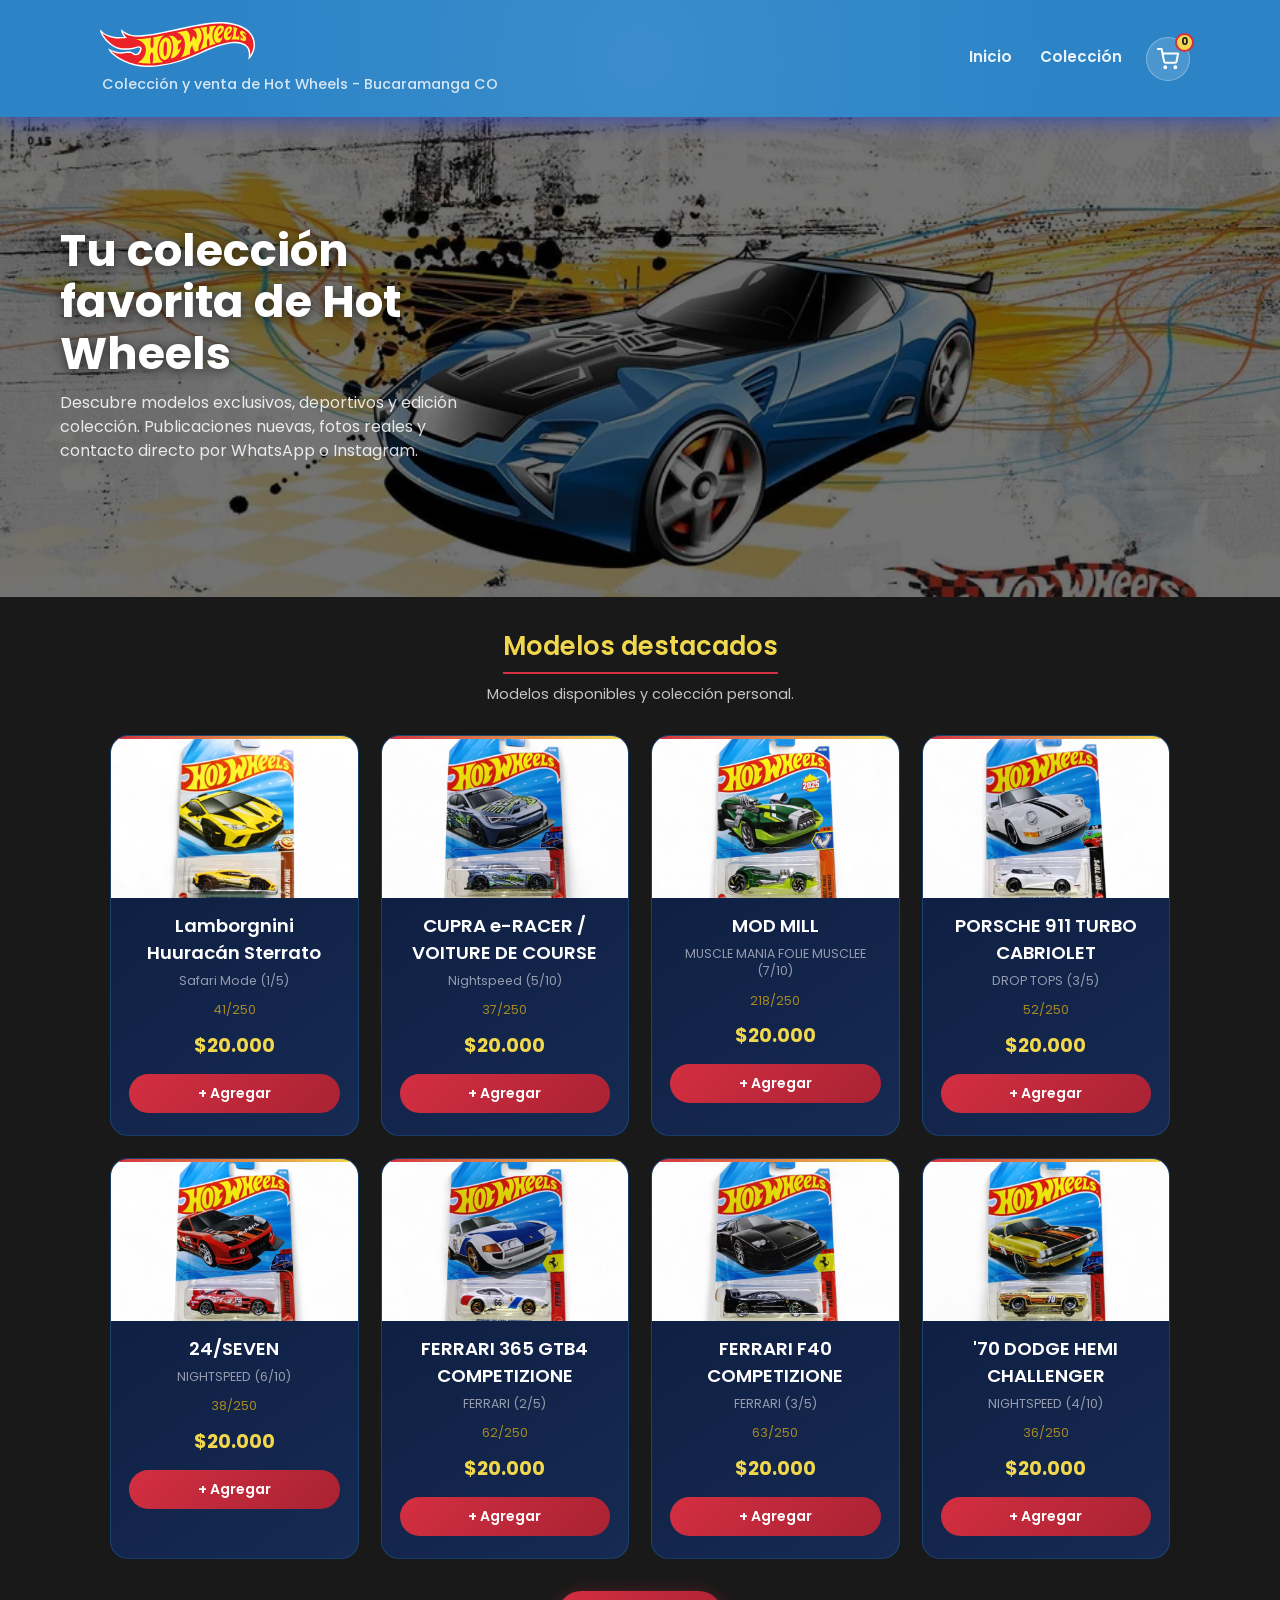
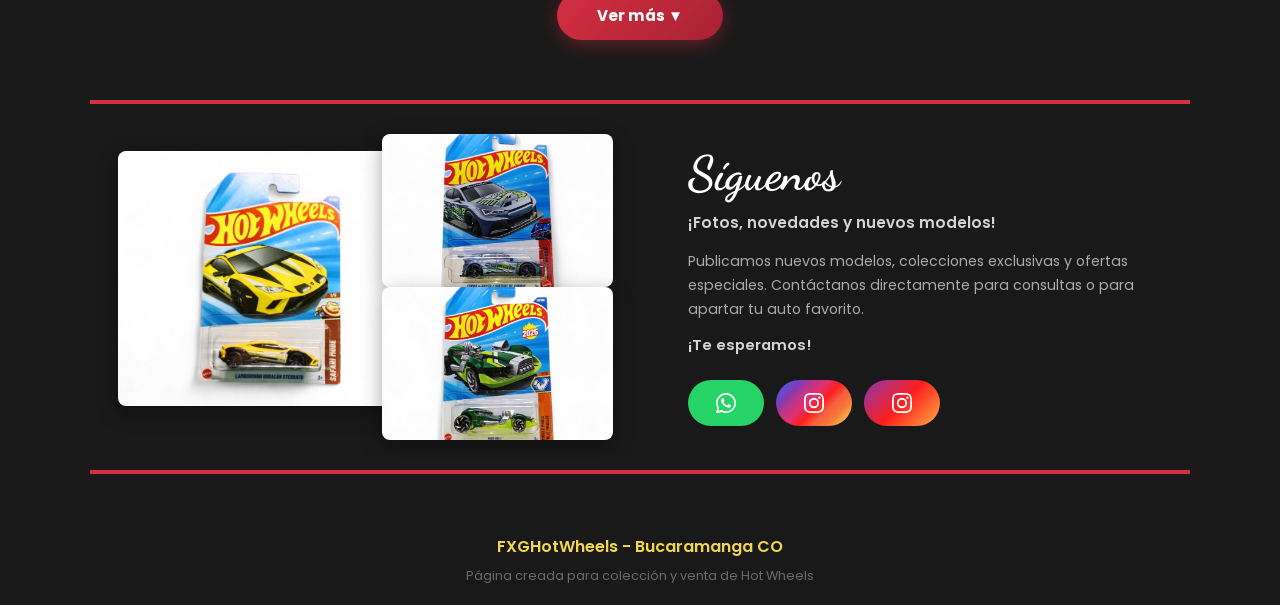
==== commit 5a06bbe8: "-_-" ====
--- a/index.html
+++ b/index.html
@@ -261,22 +261,70 @@
           <p class="reserv-espera">¡Te esperamos!</p>
 
           <div style="display: flex; gap: 12px; flex-wrap: wrap">
+            <!-- WhatsApp -->
             <a
               class="reserv-btn"
               href="https://wa.me/573159745293?text=Hola!%20Me%20interesa%20un%20Hot%20Wheels%20🚗"
               target="_blank"
             >
-              💬 WhatsApp
+              <svg
+                xmlns="http://www.w3.org/2000/svg"
+                width="20"
+                height="20"
+                viewBox="0 0 24 24"
+                fill="currentColor"
+              >
+                <path
+                  d="M17.472 14.382c-.297-.149-1.758-.867-2.03-.967-.273-.099-.471-.148-.67.15-.197.297-.767.966-.94 1.164-.173.199-.347.223-.644.075-.297-.15-1.255-.463-2.39-1.475-.883-.788-1.48-1.761-1.653-2.059-.173-.297-.018-.458.13-.606.134-.133.298-.347.446-.52.149-.174.198-.298.298-.497.099-.198.05-.371-.025-.52-.075-.149-.669-1.612-.916-2.207-.242-.579-.487-.5-.669-.51-.173-.008-.371-.01-.57-.01-.198 0-.52.074-.792.372-.272.297-1.04 1.016-1.04 2.479 0 1.462 1.065 2.875 1.213 3.074.149.198 2.096 3.2 5.077 4.487.709.306 1.262.489 1.694.625.712.227 1.36.195 1.871.118.571-.085 1.758-.719 2.006-1.413.248-.694.248-1.289.173-1.413-.074-.124-.272-.198-.57-.347z"
+                />
+                <path
+                  d="M12 0C5.373 0 0 5.373 0 12c0 2.125.557 4.126 1.532 5.862L.057 23.737a.5.5 0 0 0 .614.627l5.988-1.57A11.953 11.953 0 0 0 12 24c6.627 0 12-5.373 12-12S18.627 0 12 0zm0 22c-1.907 0-3.686-.538-5.201-1.469l-.371-.223-3.857 1.011 1.03-3.742-.244-.386A9.956 9.956 0 0 1 2 12C2 6.477 6.477 2 12 2s10 4.477 10 10-4.477 10-10 10z"
+                />
+              </svg>
             </a>
+
+            <!-- Instagram -->
             <a
               class="reserv-btn"
               href="https://www.instagram.com/TU_USUARIO"
               target="_blank"
               style="
+                background: linear-gradient(135deg, #405DE6, #5851DB, #833AB4, #C13584, #E1306C, #FD1D1D, #F56040, #F77737, #FCAF45, #FFDC80);
+              "
+            >
+              <svg
+                xmlns="http://www.w3.org/2000/svg"
+                width="20"
+                height="20"
+                viewBox="0 0 24 24"
+                fill="currentColor"
+              >
+                <path
+                  d="M12 2.163c3.204 0 3.584.012 4.85.07 3.252.148 4.771 1.691 4.919 4.919.058 1.265.069 1.645.069 4.849 0 3.205-.012 3.584-.069 4.849-.149 3.225-1.664 4.771-4.919 4.919-1.266.058-1.644.07-4.85.07-3.204 0-3.584-.012-4.849-.07-3.26-.149-4.771-1.699-4.919-4.92-.058-1.265-.07-1.644-.07-4.849 0-3.204.013-3.583.07-4.849.149-3.227 1.664-4.771 4.919-4.919 1.266-.057 1.645-.069 4.849-.069zM12 0C8.741 0 8.333.014 7.053.072 2.695.272.273 2.69.073 7.052.014 8.333 0 8.741 0 12c0 3.259.014 3.668.072 4.948.2 4.358 2.618 6.78 6.98 6.98C8.333 23.986 8.741 24 12 24c3.259 0 3.668-.014 4.948-.072 4.354-.2 6.782-2.618 6.979-6.98.059-1.28.073-1.689.073-4.948 0-3.259-.014-3.667-.072-4.947-.196-4.354-2.617-6.78-6.979-6.98C15.668.014 15.259 0 12 0zm0 5.838a6.162 6.162 0 1 0 0 12.324 6.162 6.162 0 0 0 0-12.324zM12 16a4 4 0 1 1 0-8 4 4 0 0 1 0 8zm6.406-11.845a1.44 1.44 0 1 0 0 2.881 1.44 1.44 0 0 0 0-2.881z"
+                />
+              </svg>
+            </a>
+
+            <!-- TikTok -->
+            <a
+              class="reserv-btn"
+              href="https://www.tiktok.com/@TU_USUARIO"
+              target="_blank"
+              style="
                 background: linear-gradient(135deg, #833ab4, #fd1d1d, #fcb045);
               "
             >
-              📸 Instagram
+              <svg
+                xmlns="http://www.w3.org/2000/svg"
+                width="20"
+                height="20"
+                viewBox="0 0 24 24"
+                fill="currentColor"
+              >
+                <path
+                  d="M12 2.163c3.204 0 3.584.012 4.85.07 3.252.148 4.771 1.691 4.919 4.919.058 1.265.069 1.645.069 4.849 0 3.205-.012 3.584-.069 4.849-.149 3.225-1.664 4.771-4.919 4.919-1.266.058-1.644.07-4.85.07-3.204 0-3.584-.012-4.849-.07-3.26-.149-4.771-1.699-4.919-4.92-.058-1.265-.07-1.644-.07-4.849 0-3.204.013-3.583.07-4.849.149-3.227 1.664-4.771 4.919-4.919 1.266-.057 1.645-.069 4.849-.069zM12 0C8.741 0 8.333.014 7.053.072 2.695.272.273 2.69.073 7.052.014 8.333 0 8.741 0 12c0 3.259.014 3.668.072 4.948.2 4.358 2.618 6.78 6.98 6.98C8.333 23.986 8.741 24 12 24c3.259 0 3.668-.014 4.948-.072 4.354-.2 6.782-2.618 6.979-6.98.059-1.28.073-1.689.073-4.948 0-3.259-.014-3.667-.072-4.947-.196-4.354-2.617-6.78-6.979-6.98C15.668.014 15.259 0 12 0zm0 5.838a6.162 6.162 0 1 0 0 12.324 6.162 6.162 0 0 0 0-12.324zM12 16a4 4 0 1 1 0-8 4 4 0 0 1 0 8zm6.406-11.845a1.44 1.44 0 1 0 0 2.881 1.44 1.44 0 0 0 0-2.881z"
+                />
+              </svg>
             </a>
           </div>
         </div>
--- a/style.css
+++ b/style.css
@@ -957,7 +957,7 @@
   display: inline-flex;
   align-items: center;
   gap: 8px;
-  background: linear-gradient(135deg, #4251ae, #2c84c7);
+  background: #25D366;
   color: #fff;
   text-decoration: none;
   padding: 13px 28px;
@@ -968,11 +968,10 @@
   transition:
     background 0.2s ease,
     transform 0.2s ease;
-  box-shadow: 0 4px 16px rgba(66, 81, 174, 0.4);
 }
 
 .reserv-btn:hover {
-  background: linear-gradient(135deg, #2c84c7, #4251ae);
+  background: #1ebc5a;
   transform: scale(1.04);
 }
 
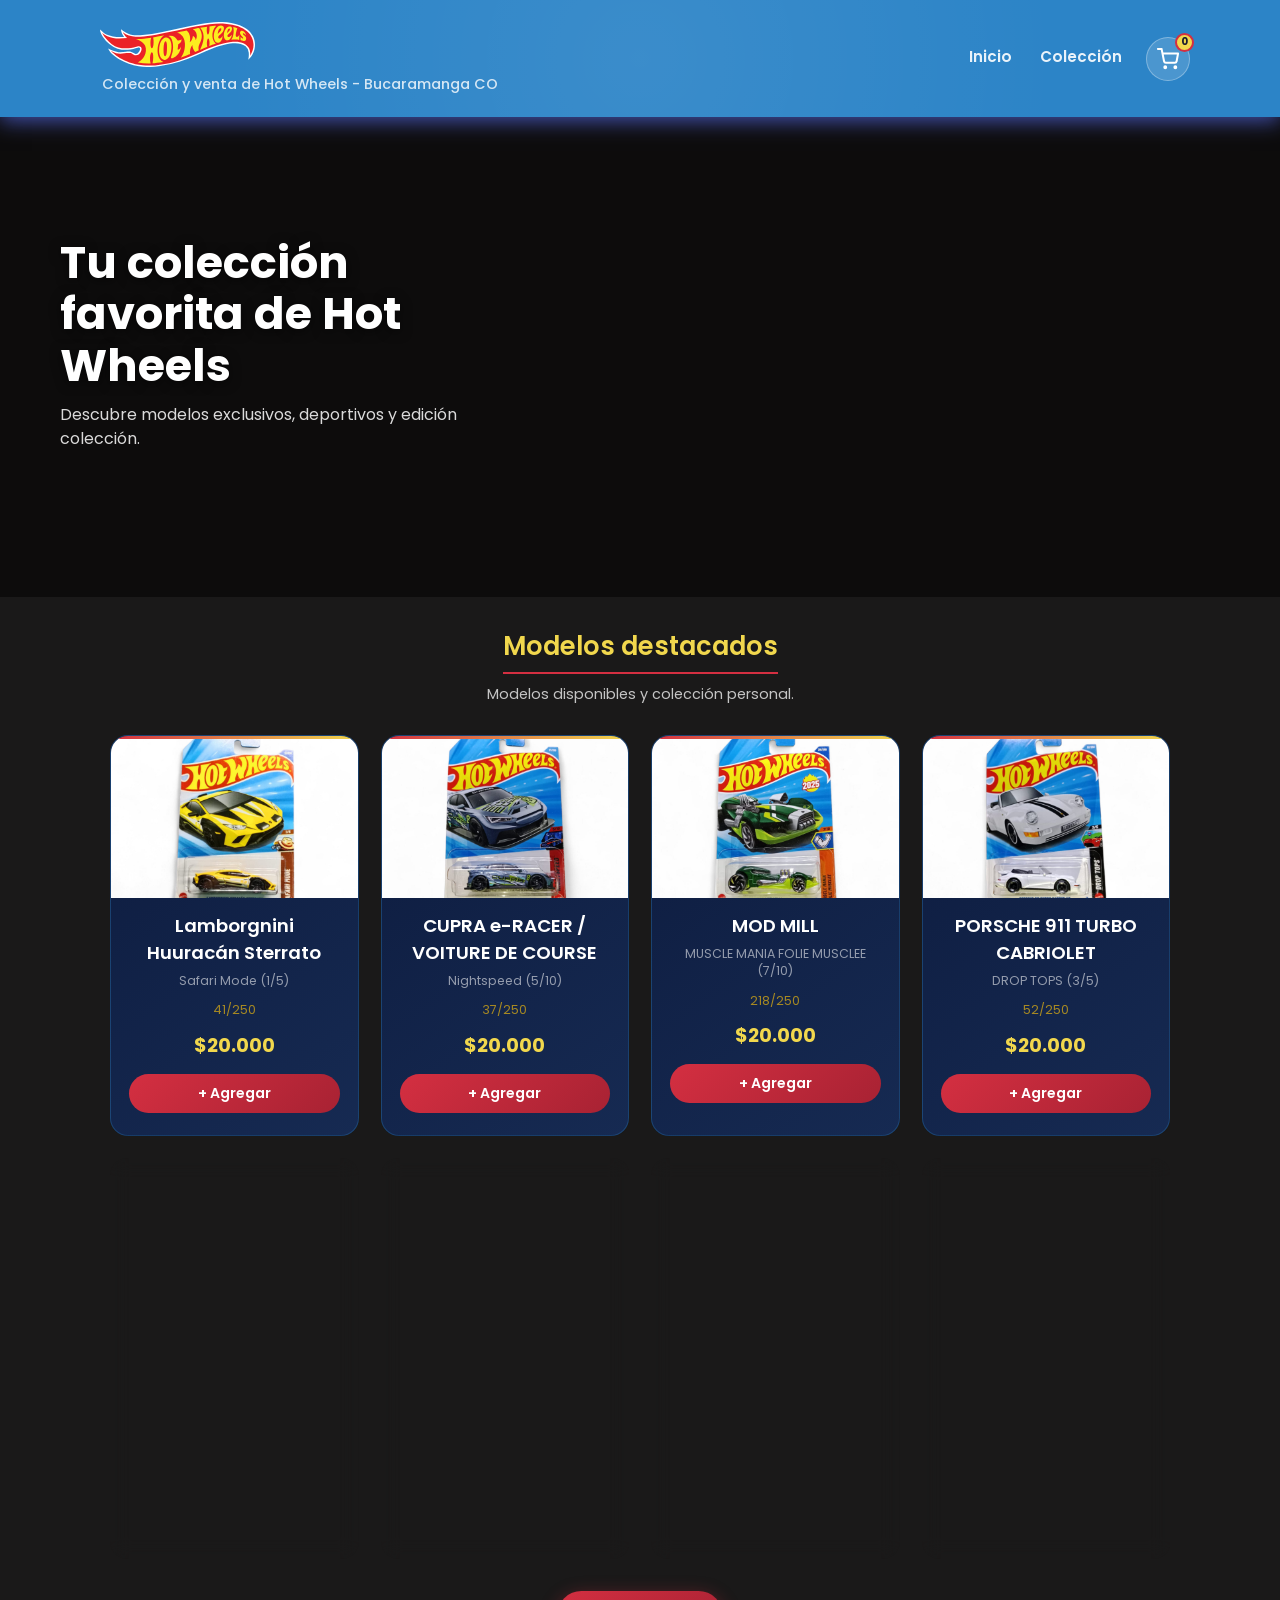
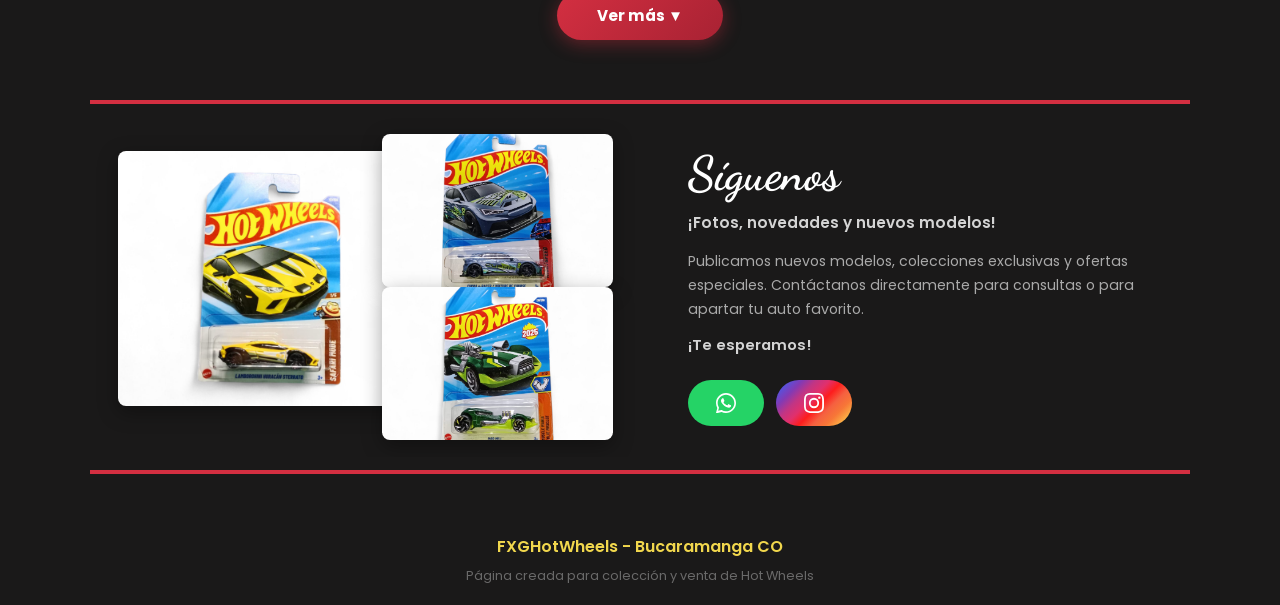
==== commit 8df1ebbb: "-_-" ====
--- a/index.html
+++ b/index.html
@@ -77,23 +77,14 @@
 
     <!-- HERO SLIDER -->
     <section class="hero-slider">
-      <div class="slides">
-        <div
-          class="slide active"
-          style="
-            background:
-              linear-gradient(135deg, rgba(0, 0, 0, 0.55), rgba(0, 0, 0, 0.55)),
-              url(&quot;img/hot-wheels-background-1680-x-1050-fjcp171rm0mzeht1.jpg&quot;)
-                center/cover no-repeat;
-          "
-        >
+      <div class="hero-video-wrap">
+        <video autoplay muted loop playsinline class="hero-video">
+          <source src="video/F1  Tráiler Oficial  Doblado.mp4" type="video/mp4">
+        </video>
+        <div class="hero-video-overlay">
           <div class="slide-content">
             <h2>Tu colección favorita de Hot Wheels</h2>
-            <p>
-              Descubre modelos exclusivos, deportivos y edición colección.
-              Publicaciones nuevas, fotos reales y contacto directo por WhatsApp
-              o Instagram.
-            </p>
+            <p>Descubre modelos exclusivos, deportivos y edición colección.</p>
           </div>
         </div>
       </div>
@@ -304,28 +295,6 @@
                 />
               </svg>
             </a>
-
-            <!-- TikTok -->
-            <a
-              class="reserv-btn"
-              href="https://www.tiktok.com/@TU_USUARIO"
-              target="_blank"
-              style="
-                background: linear-gradient(135deg, #833ab4, #fd1d1d, #fcb045);
-              "
-            >
-              <svg
-                xmlns="http://www.w3.org/2000/svg"
-                width="20"
-                height="20"
-                viewBox="0 0 24 24"
-                fill="currentColor"
-              >
-                <path
-                  d="M12 2.163c3.204 0 3.584.012 4.85.07 3.252.148 4.771 1.691 4.919 4.919.058 1.265.069 1.645.069 4.849 0 3.205-.012 3.584-.069 4.849-.149 3.225-1.664 4.771-4.919 4.919-1.266.058-1.644.07-4.85.07-3.204 0-3.584-.012-4.849-.07-3.26-.149-4.771-1.699-4.919-4.92-.058-1.265-.07-1.644-.07-4.849 0-3.204.013-3.583.07-4.849.149-3.227 1.664-4.771 4.919-4.919 1.266-.057 1.645-.069 4.849-.069zM12 0C8.741 0 8.333.014 7.053.072 2.695.272.273 2.69.073 7.052.014 8.333 0 8.741 0 12c0 3.259.014 3.668.072 4.948.2 4.358 2.618 6.78 6.98 6.98C8.333 23.986 8.741 24 12 24c3.259 0 3.668-.014 4.948-.072 4.354-.2 6.782-2.618 6.979-6.98.059-1.28.073-1.689.073-4.948 0-3.259-.014-3.667-.072-4.947-.196-4.354-2.617-6.78-6.979-6.98C15.668.014 15.259 0 12 0zm0 5.838a6.162 6.162 0 1 0 0 12.324 6.162 6.162 0 0 0 0-12.324zM12 16a4 4 0 1 1 0-8 4 4 0 0 1 0 8zm6.406-11.845a1.44 1.44 0 1 0 0 2.881 1.44 1.44 0 0 0 0-2.881z"
-                />
-              </svg>
-            </a>
           </div>
         </div>
       </section>
--- a/style.css
+++ b/style.css
@@ -309,25 +309,27 @@
   overflow: hidden;
 }
 
-.slides {
+.hero-video-wrap {
+  position: absolute;
+  width: 100%;
+  height: 480px;
+  overflow: hidden;
+}
+
+.hero-video {
   width: 100%;
   height: 100%;
-  position: relative;
-}
-
-.slide {
+  object-fit: cover;
+  position: absolute;
+  top: 0; left: 0;
+}
+
+.hero-video-overlay {
   position: absolute;
   inset: 0;
-  opacity: 0;
-  transition: opacity 0.8s ease;
-  display: flex;
-  align-items: center;
-  justify-content: flex-start;
-}
-
-.slide.active {
-  opacity: 1;
-  z-index: 1;
+  background: rgba(0, 0, 0, 0.5);
+  display: flex;
+  align-items: center;
 }
 
 .slide-content {
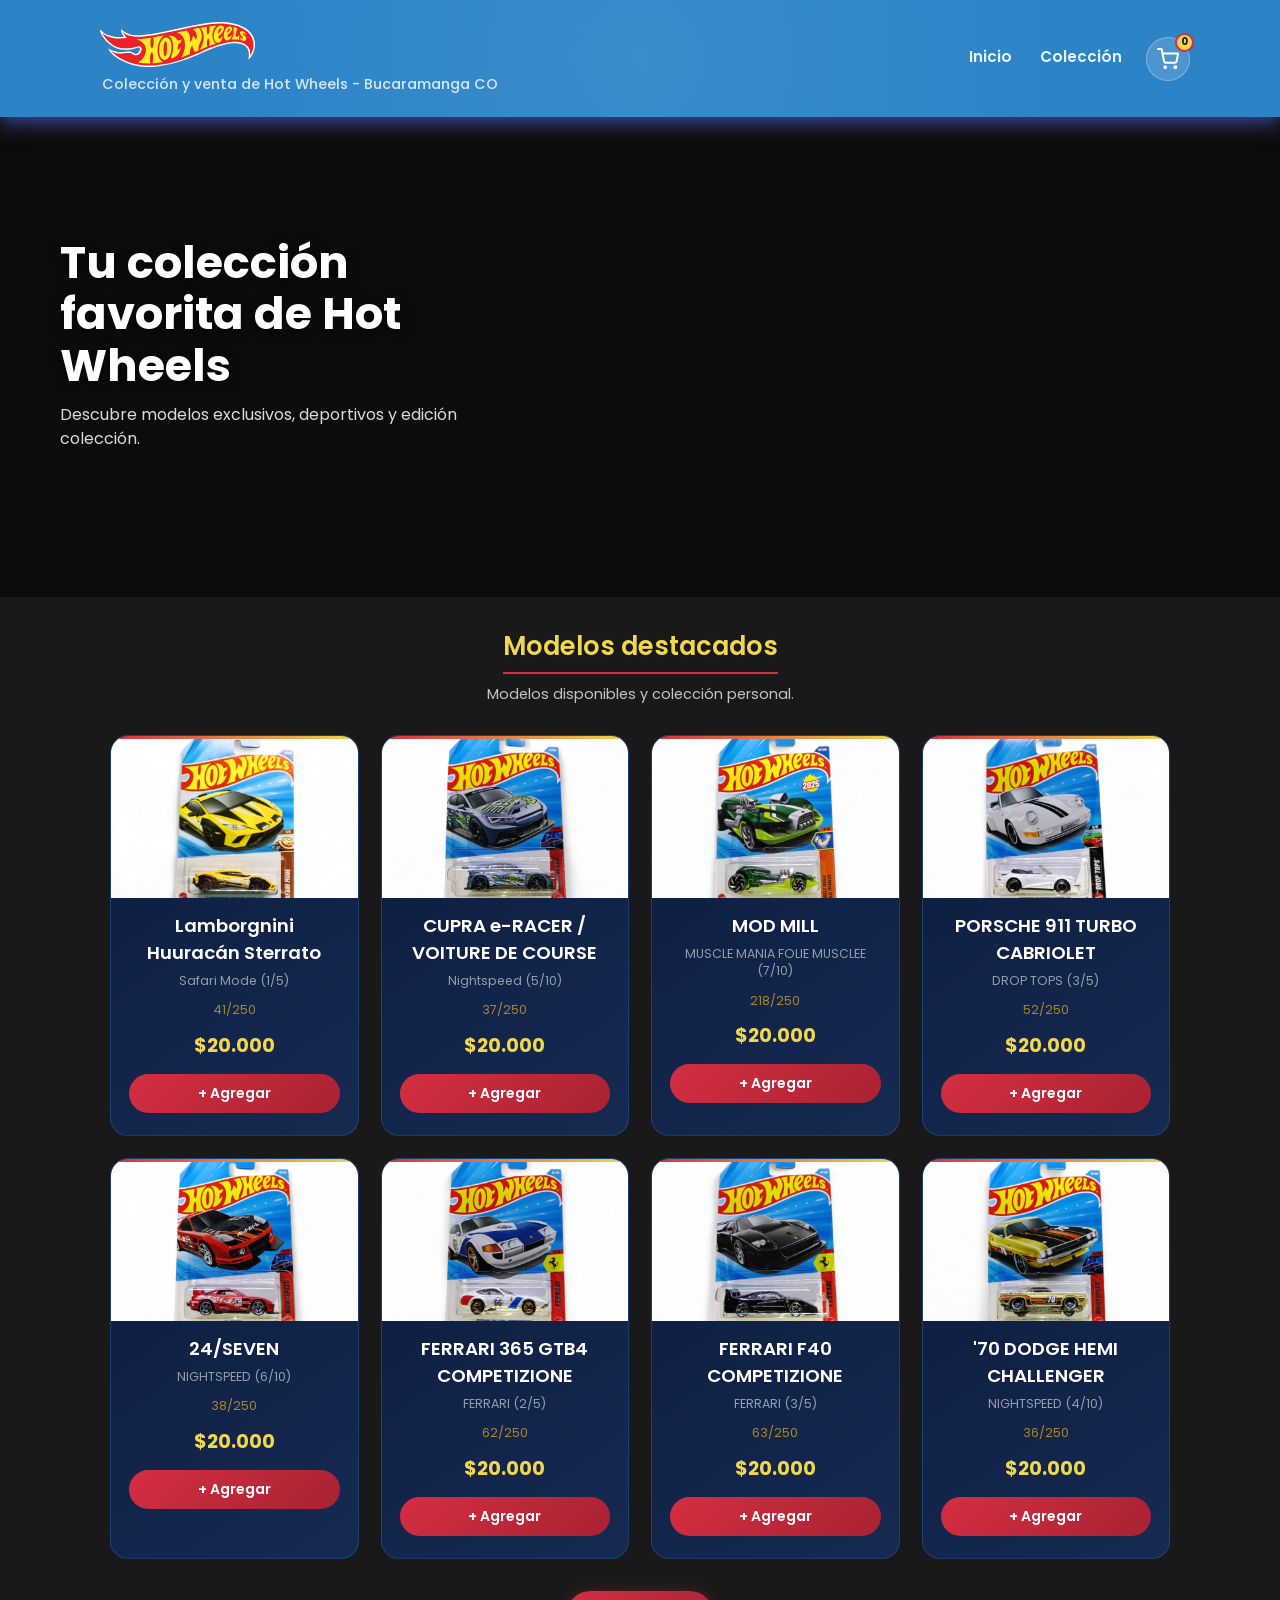
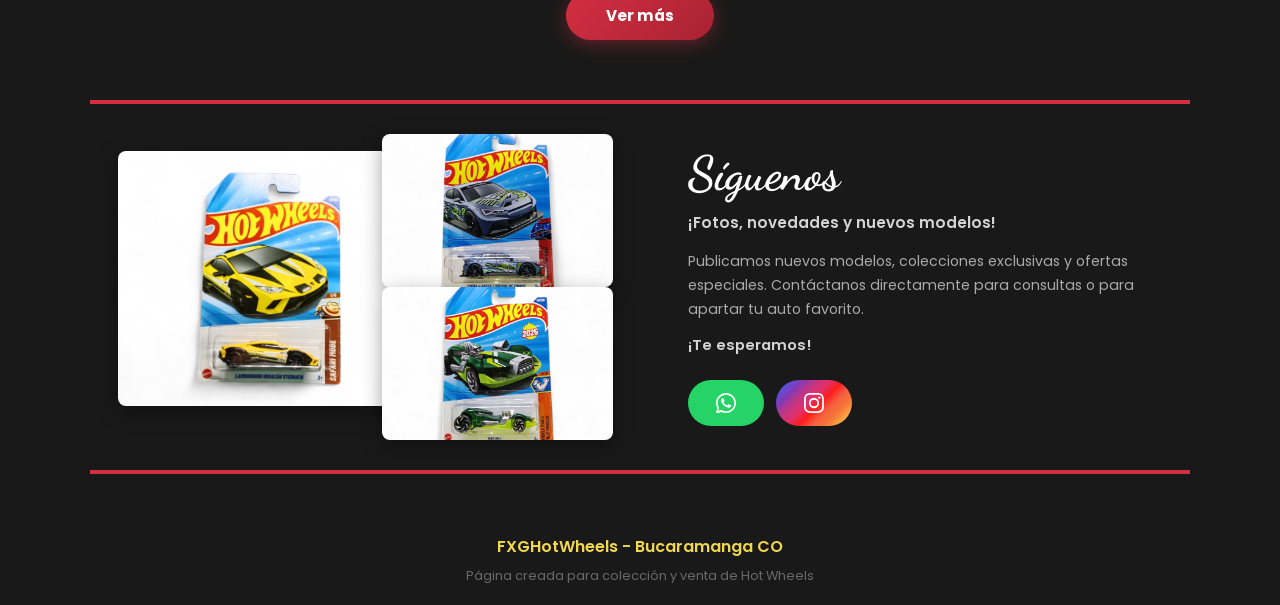
==== commit 4209aa84: "w_w" ====
--- a/index.html
+++ b/index.html
@@ -215,7 +215,7 @@
           </button>
         </div>
 
-        <a href="productos.html" class="linea-mas">Ver más ▼</a>
+        <a href="productos.html" class="linea-mas">Ver más</a>
       </div>
 
       <!-- REDES SOCIALES -->
